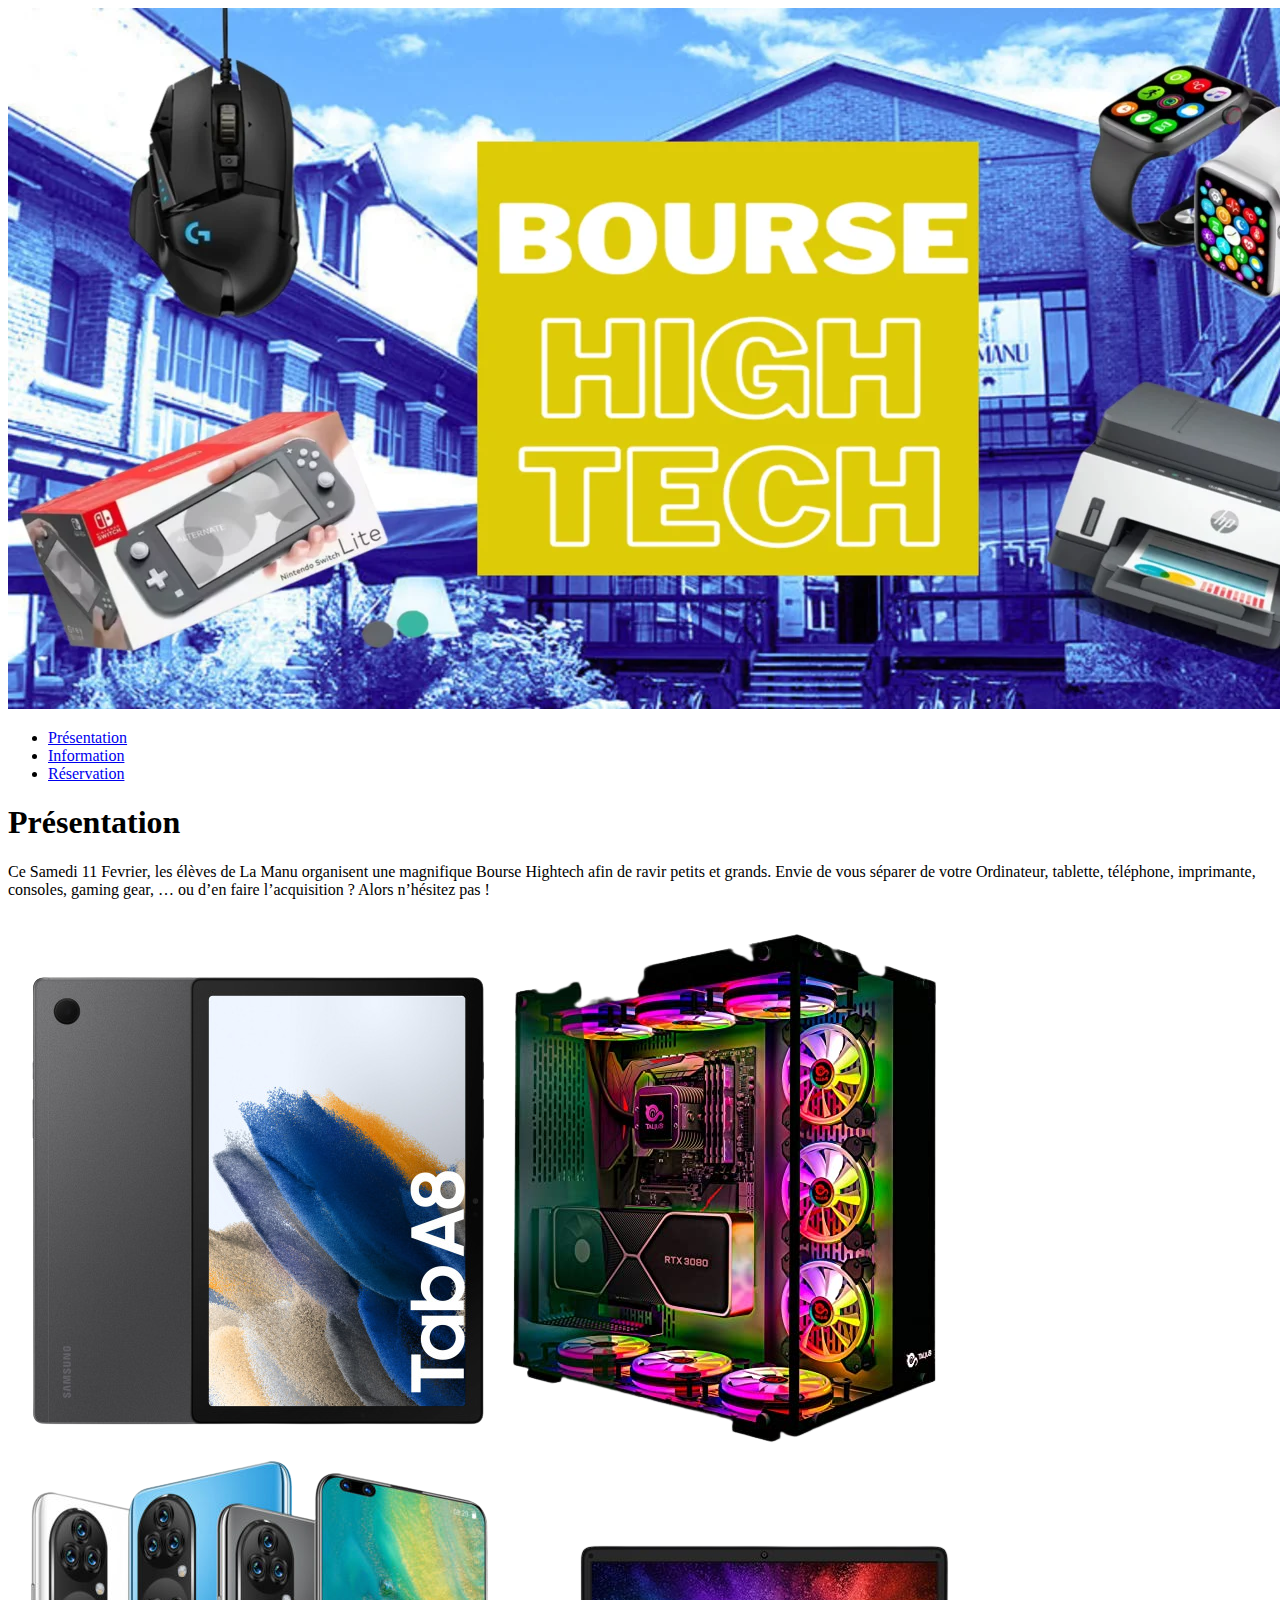
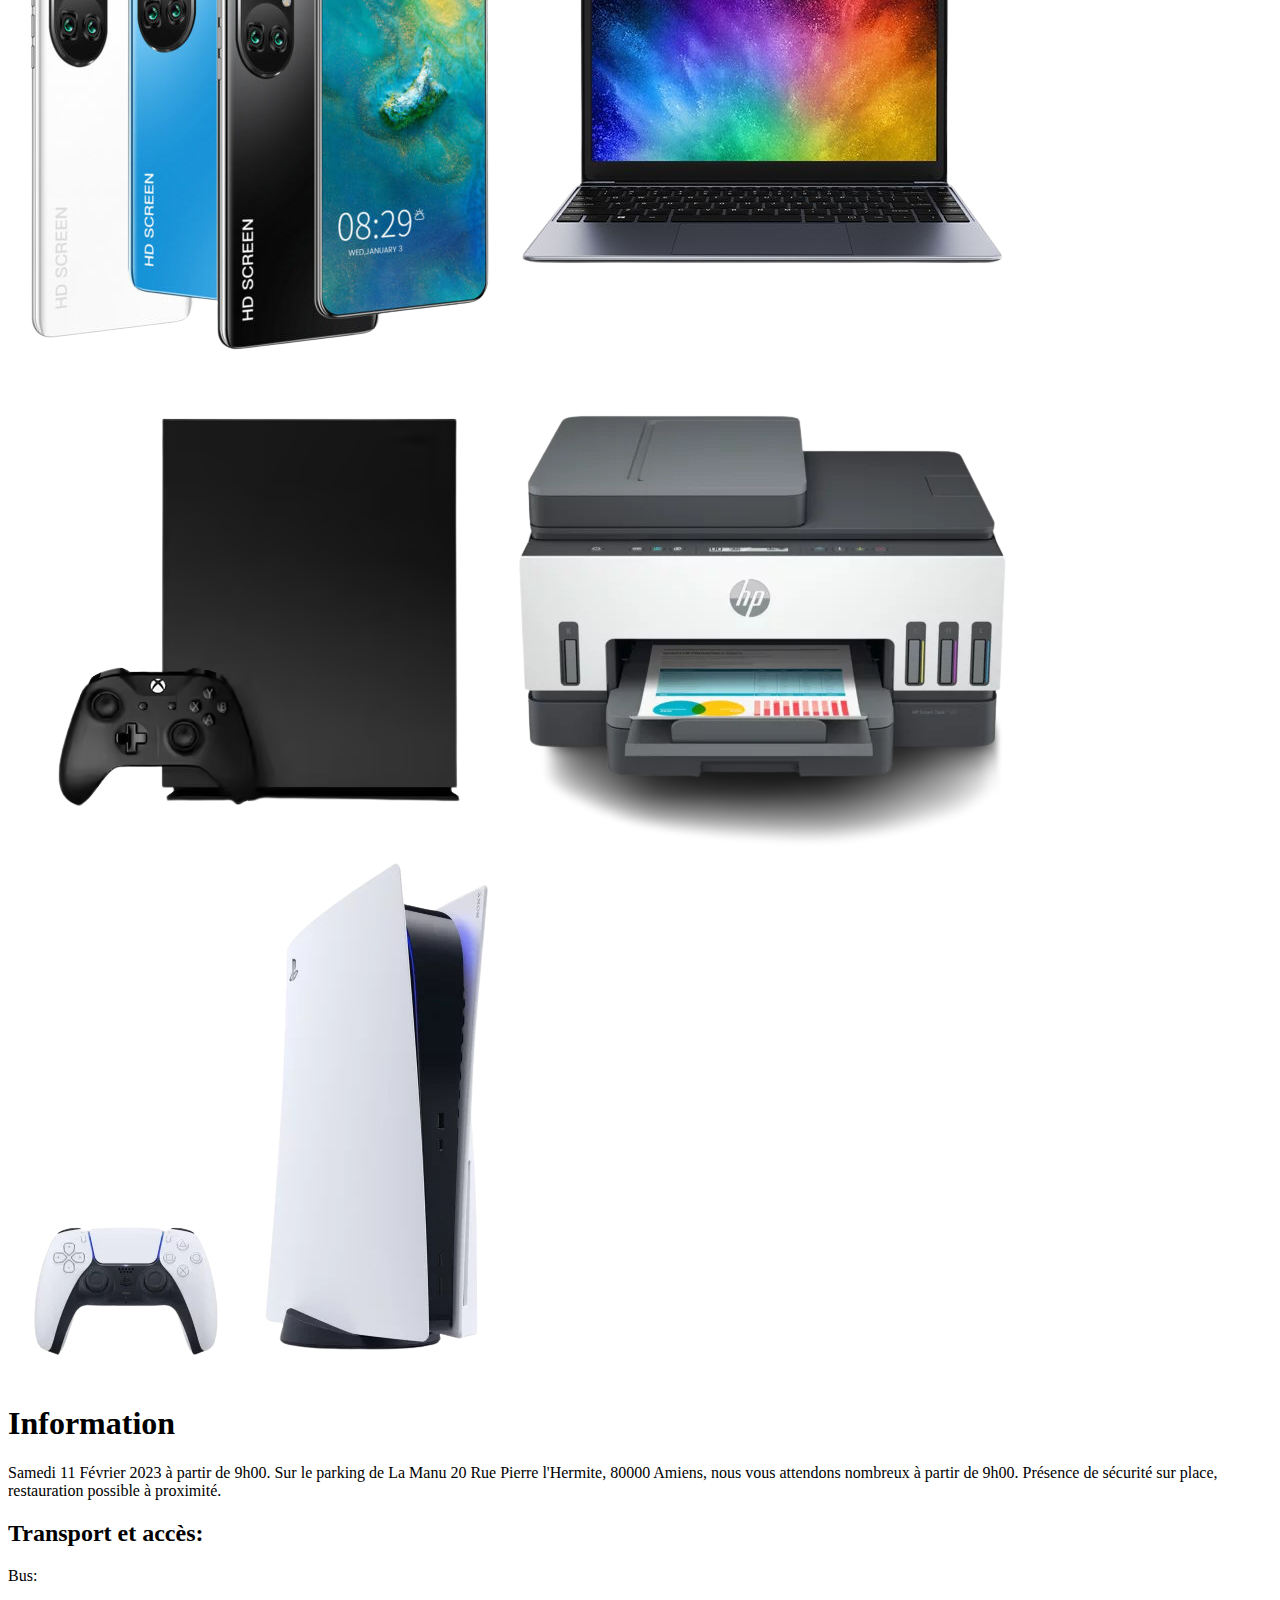
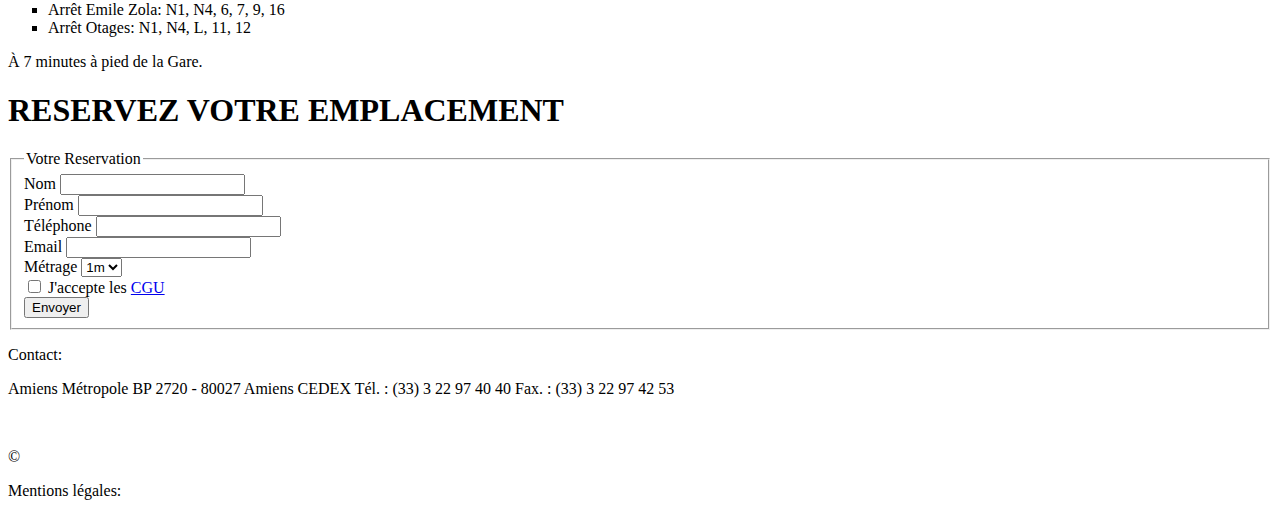
==== index.html @ 421ef011 "cgu html" ====
<!DOCTYPE html>
<html lang="fr">
<head>
    <meta charset="UTF-8">
    <meta http-equiv="X-UA-Compatible" content="IE=edge">
    <meta name="viewport" content="width=device-width, initial-scale=1.0">
    <title>Bourse High Tech 11 Fevrier 2023</title>
    <link rel="stylesheet" href="https://meyerweb.com/eric/tools/css/reset/reset.css%22%3E">
    <link rel="stylesheet" href="assets/css/style.css">
</head>

<body>
    <!--HEADER-->
    <header>
        <img src="assets/img/header.webp" alt="header">
    </header>
<!-- NAVBAR -->
    <nav class="navbar">
        <ul>
            <li><a href="#Présentation">Présentation</a></li>
            <li><a href="#Information">Information</a></li>
            <li><a href="#RESERVEZ VOTRE EMPLACEMENT">Réservation</a></li>
        </ul>
    </nav>
    <!-- Fin NAVBAR -->
    
    <!-- Début de la Div présentantion -->
    <div>
        <div>
            <h1>Présentation</h1>
            <p>Ce Samedi 11 Fevrier, les élèves de La Manu organisent une magnifique Bourse Hightech afin de ravir petits et grands. Envie de vous séparer de votre Ordinateur, tablette, téléphone, imprimante, consoles, gaming gear, … ou d’en faire l’acquisition ? Alors n’hésitez pas !</p>
        </div>
        <div>
            <img> 
        </div>
        <div>
            <img src="assets/img/tablette-removebg-preview.png" alt="Tablette Tab A8">
            <img src="assets/img/81X6i2gmc3L._AC_SX425_-removebg-preview.png" alt="Ordinateur RGB">
            <img src="assets/img/s-l500-removebg-preview.png" alt="Téléphone portable s l500">
            <img src="assets/img/Ordinateur-Portable-Windows-10-Netbook-14-1-Pouces-Pc-Intel-Quad-Core-2-0-Ghz-YONIS-removebg-preview.png" alt="Ordinateur portable">
            <img src="assets/img/xbox-removebg-preview.png" alt="Xbox noir">
            <img src="assets/img/imprimante-removebg-preview.png" alt="Imprimante Laser">
            <img src="assets/img/playstation-5-removebg-preview.png" alt="Playstation 5">
        </div>
    </div>
    <!-- Fin de la Div présentation -->
    
    <!-- Début de la Div information -->
    <div>
        <div>
            <img>
        </div>
        <div>
            <h1>Information</h1>
            <p>Samedi 11 Février 2023 à partir de 9h00.
                Sur le parking de La Manu 20 Rue Pierre l'Hermite, 80000 Amiens, nous vous attendons nombreux à partir de 9h00. Présence de sécurité sur place, restauration possible à proximité.</p>
                <h2>Transport et accès:</h2>
                <p>Bus:</p>
                <ul style="list-style-type:square">
                <li>Arrêt Emile Zola: N1, N4, 6, 7, 9, 16</li>
                <li>Arrêt Otages: N1, N4, L, 11, 12</li>
                </ul>
                <p>À 7 minutes à pied de la Gare.</p>
        </div>
    </div>
    <!-- Fin de la Div information -->

    <!-- Début du formulaire de réservation -->
    <Div>
        <h1>RESERVEZ VOTRE EMPLACEMENT</h1>
            <form>
                <fieldset>
                    <legend>Votre Reservation</legend>
                    <div>
                        <label for="nom">Nom</label>
                        <input type="text" name="nom" id="nom">
                    </div>

                    <div>
                        <label for="Prénom">Prénom</label>
                        <input type="text" name="prénom" id="prénom">
                    </div>

                    <div>
                        <label for="téléphone">Téléphone</label>
                        <input type="tel" name="téléphone" id="téléphone">
                    </div>

                    <div>
                        <label for="email">Email</label>
                        <input type="text" name="email" id="email">
                    </div>

                    <div>
                        <label for="métrage">Métrage</label>
                        <select name="métrage" id="métrage">
                            <option value="1m">1m</option>
                            <option value="2m">2m</option>
                            <option value="3m">3m</option>
                        </select>
                    </div>

                    <div>
                        <input type="checkbox" name="CGU" id="CGU">
                        <label for="CGU">J'accepte les <a href="cgu.html" target="_blank">CGU</a></label>
                    </div>

                    <div>
                    <input type="button" value="Envoyer">
                    </div>
                </fieldset>
            </form>
    </Div>
    <!-- Fin du formulaire de réservation -->
<!-- FLYERS -->
<div>

</div>
<!-- FIN FLYERS -->
<!-- Début du footer  -->
<footer>
    <!-- Partie contact -->
    <p>Contact:</p>
    <p>Amiens Métropole
        BP 2720 - 80027 Amiens CEDEX
        Tél. : (33) 3 22 97 40 40
        Fax. : (33) 3 22 97 42 53</p>
    
    <!-- Image logo Amiens -->
    <img href="https://upload.wikimedia.org/wikipedia/fr/thumb/9/9b/LogoAmiensMetropole.png/420px-LogoAmiensMetropole.png">
    
    <!-- Image Marianne -->
    <img href="https://www.amiens.fr/extension/amiens/design/amiens/images/global/marianne.png">
    <!-- Fin partie contact -->

    <!-- Code copyright -->
    <p>&#xA9;</p>

    <!-- Partie mentions légales -->
    <p>Mentions légales:</p>
</footer>
<!-- Fin du footer -->
</body>
</html>
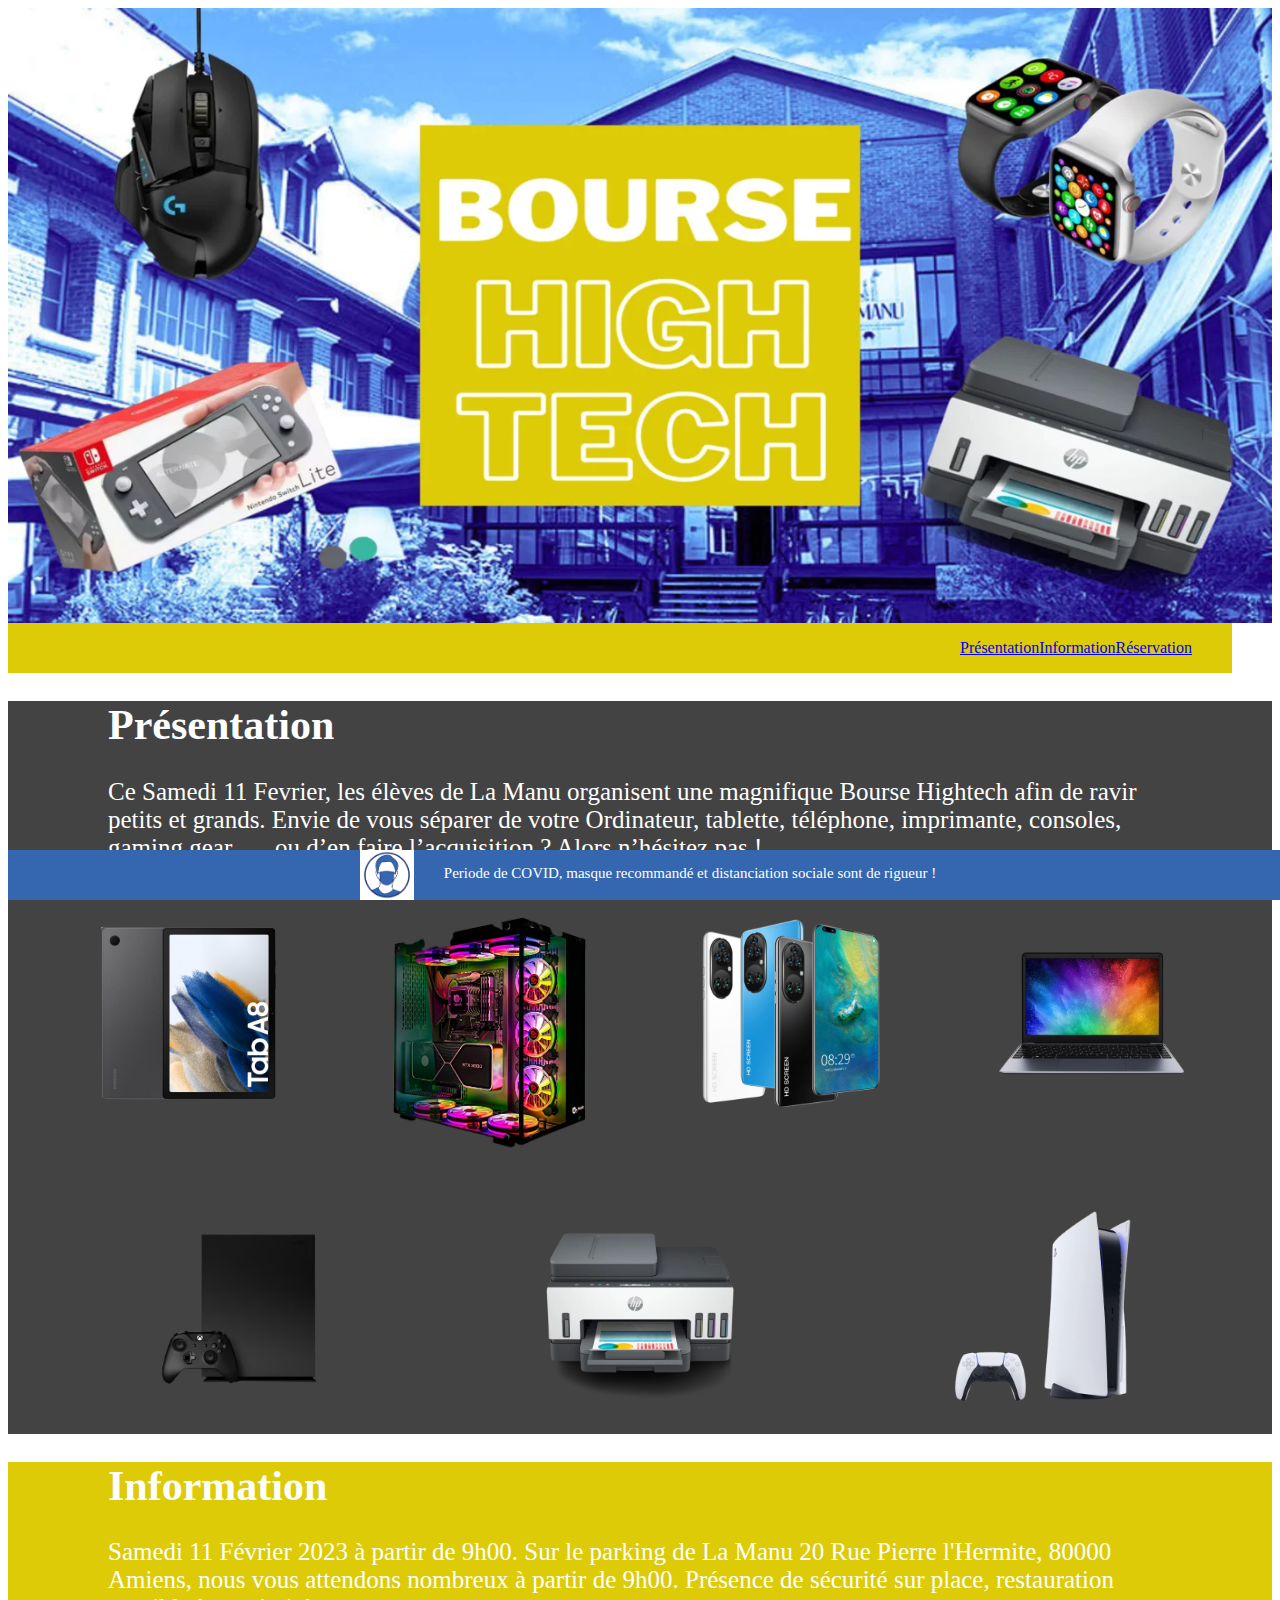
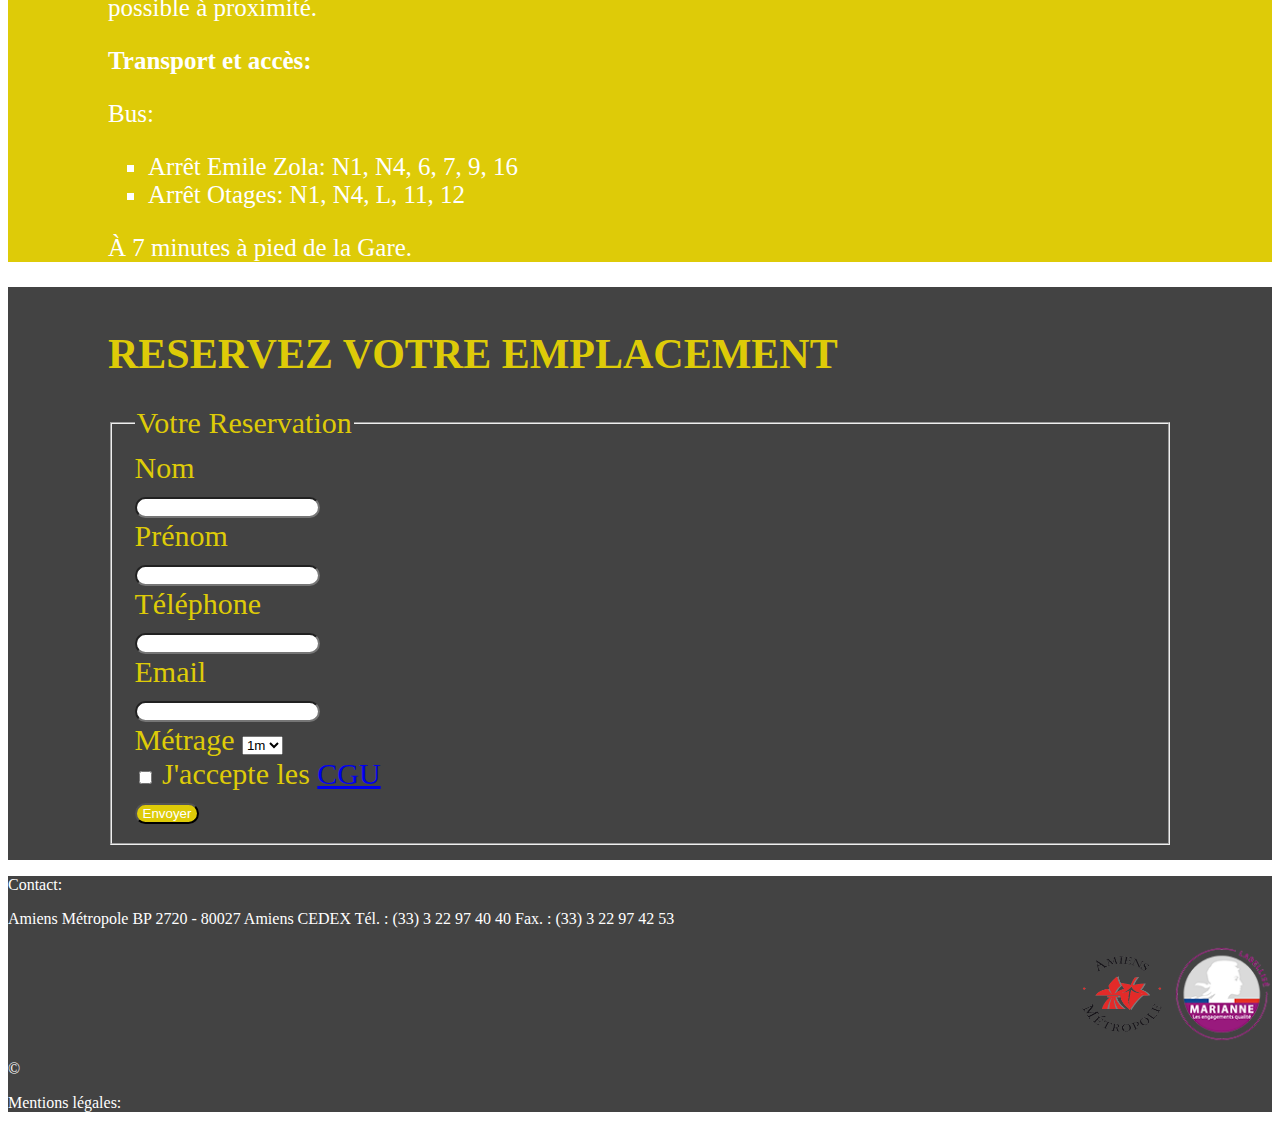
==== commit c9490c7e: "switch pc" ====
--- a/index.html
+++ b/index.html
@@ -5,42 +5,51 @@
     <meta http-equiv="X-UA-Compatible" content="IE=edge">
     <meta name="viewport" content="width=device-width, initial-scale=1.0">
     <title>Bourse High Tech 11 Fevrier 2023</title>
-    <link rel="stylesheet" href="https://meyerweb.com/eric/tools/css/reset/reset.css%22%3E">
+    <link rel="stylesheet" href="https://necolas.github.io/normalize.css/8.0.1/normalize.css">
     <link rel="stylesheet" href="assets/css/style.css">
 </head>
 
 <body>
     <!--HEADER-->
-    <header>
-        <img src="assets/img/header.webp" alt="header">
+    <header >
+        <div class="test">
+        <img class="headerTop" src="assets/img/header.webp" alt="header">
+        <nav class="bYellow navNav">
+            <ul class="navNav">
+                <li class="navNav2"><a href="#Présentation">Présentation</a></li>
+                <li class="navNav2"><a href="#Information">Information</a></li>
+                <li class="navNav2"><a href="#RESERVEZ VOTRE EMPLACEMENT">Réservation</a></li>
+            </ul>
+        </nav>
+        </div>
     </header>
 <!-- NAVBAR -->
-    <nav class="navbar">
-        <ul>
-            <li><a href="#Présentation">Présentation</a></li>
-            <li><a href="#Information">Information</a></li>
-            <li><a href="#RESERVEZ VOTRE EMPLACEMENT">Réservation</a></li>
-        </ul>
-    </nav>
+  
     <!-- Fin NAVBAR -->
-    
     <!-- Début de la Div présentantion -->
+    <div class="covid">
+        <img class="covidMargin" src="assets/img/masque_covid.png" alt="">
+        <p>Periode de COVID, masque recommandé et distanciation sociale sont de rigueur !</p>
+    </div>  
     <div>
-        <div>
-            <h1>Présentation</h1>
-            <p>Ce Samedi 11 Fevrier, les élèves de La Manu organisent une magnifique Bourse Hightech afin de ravir petits et grands. Envie de vous séparer de votre Ordinateur, tablette, téléphone, imprimante, consoles, gaming gear, … ou d’en faire l’acquisition ? Alors n’hésitez pas !</p>
+        <div class="white bGrey">
+            <h1 class="tittle">Présentation</h1>
+            <p class="texte">Ce Samedi 11 Fevrier, les élèves de La Manu organisent une magnifique Bourse Hightech afin de ravir petits et grands. Envie de vous séparer de votre Ordinateur, tablette, téléphone, imprimante, consoles, gaming gear, … ou d’en faire l’acquisition ? Alors n’hésitez pas !</p>
+            <div>
+            <div class="glassFrog">
+            <img class="glass" src="assets/img/tablette-removebg-preview.png"alt="Tablette Tab A8">
+            <img class="glass" src="assets/img/81X6i2gmc3L._AC_SX425_-removebg-preview.png" alt="Ordinateur RGB">
+            <img class="glass"  src="assets/img/s-l500-removebg-preview.png" alt="Téléphone portable s l500">
+            <img class="glass"  src="assets/img/Ordinateur-Portable-Windows-10-Netbook-14-1-Pouces-Pc-Intel-Quad-Core-2-0-Ghz-YONIS-removebg-preview.png" alt="Ordinateur portable">
         </div>
-        <div>
-            <img> 
+        <div class="glassFrog">
+            <img class="glass"  src="assets/img/xbox-removebg-preview.png" alt="Xbox noir">
+            <img class="glass"  src="assets/img/imprimante-removebg-preview.png" alt="Imprimante Laser">
+            <img class="glass"  src="assets/img/playstation-5-removebg-preview.png" alt="Playstation 5">
         </div>
-        <div>
-            <img src="assets/img/tablette-removebg-preview.png" alt="Tablette Tab A8">
-            <img src="assets/img/81X6i2gmc3L._AC_SX425_-removebg-preview.png" alt="Ordinateur RGB">
-            <img src="assets/img/s-l500-removebg-preview.png" alt="Téléphone portable s l500">
-            <img src="assets/img/Ordinateur-Portable-Windows-10-Netbook-14-1-Pouces-Pc-Intel-Quad-Core-2-0-Ghz-YONIS-removebg-preview.png" alt="Ordinateur portable">
-            <img src="assets/img/xbox-removebg-preview.png" alt="Xbox noir">
-            <img src="assets/img/imprimante-removebg-preview.png" alt="Imprimante Laser">
-            <img src="assets/img/playstation-5-removebg-preview.png" alt="Playstation 5">
+        </div>
+        </div>
+        <div class="bGrey">
         </div>
     </div>
     <!-- Fin de la Div présentation -->
@@ -48,46 +57,49 @@
     <!-- Début de la Div information -->
     <div>
         <div>
-            <img>
         </div>
-        <div>
-            <h1>Information</h1>
-            <p>Samedi 11 Février 2023 à partir de 9h00.
+        <div class="bYellow white">
+            <div>
+            <h1 class="tittle">Information</h1>
+            <p class="texte">Samedi 11 Février 2023 à partir de 9h00.
                 Sur le parking de La Manu 20 Rue Pierre l'Hermite, 80000 Amiens, nous vous attendons nombreux à partir de 9h00. Présence de sécurité sur place, restauration possible à proximité.</p>
-                <h2>Transport et accès:</h2>
-                <p>Bus:</p>
-                <ul style="list-style-type:square">
+                <h2 class="texte">Transport et accès:</h2>
+                <p class="texte">Bus:</p>
+                <ul class="texte" style="list-style-type:square">
                 <li>Arrêt Emile Zola: N1, N4, 6, 7, 9, 16</li>
                 <li>Arrêt Otages: N1, N4, L, 11, 12</li>
                 </ul>
-                <p>À 7 minutes à pied de la Gare.</p>
+                <p class="texte">À 7 minutes à pied de la Gare.</p>
+                </div>
         </div>
     </div>
     <!-- Fin de la Div information -->
 
     <!-- Début du formulaire de réservation -->
-    <Div>
-        <h1>RESERVEZ VOTRE EMPLACEMENT</h1>
+    <Div class="yellow bGrey ">
+        <div class="botBot"></div>
+        <h1 class="tittle">RESERVEZ VOTRE EMPLACEMENT</h1>
+        <div class="formu">
             <form>
                 <fieldset>
                     <legend>Votre Reservation</legend>
                     <div>
-                        <label for="nom">Nom</label>
+                        <label for="nom">Nom</label><br>
                         <input type="text" name="nom" id="nom">
                     </div>
 
                     <div>
-                        <label for="Prénom">Prénom</label>
+                        <label for="Prénom">Prénom</label><br>
                         <input type="text" name="prénom" id="prénom">
                     </div>
 
                     <div>
-                        <label for="téléphone">Téléphone</label>
+                        <label for="téléphone">Téléphone</label><br>
                         <input type="tel" name="téléphone" id="téléphone">
                     </div>
 
                     <div>
-                        <label for="email">Email</label>
+                        <label for="email">Email</label><br>
                         <input type="text" name="email" id="email">
                     </div>
 
@@ -102,37 +114,41 @@
 
                     <div>
                         <input type="checkbox" name="CGU" id="CGU">
-                        <label for="CGU">J'accepte les <a href="cgu.html" target="_blank">CGU</a></label>
+                        <label for="CGU">J'accepte les <a href="https://www.francenum.gouv.fr/guides-et-conseils/developpement-commercial/site-web/rediger-des-conditions-generales-dutilisation" target="_blank">CGU</a></label>
                     </div>
 
                     <div>
-                    <input type="button" value="Envoyer">
+                    <input  class="bYellow white" type="button" value="Envoyer">
                     </div>
+                    
                 </fieldset>
             </form>
+            <div class="botBot"></div>
+        </div>
     </Div>
     <!-- Fin du formulaire de réservation -->
+
+
 <!-- FLYERS -->
 <div>
 
 </div>
 <!-- FIN FLYERS -->
 <!-- Début du footer  -->
-<footer>
+<footer class="white bGrey" >
     <!-- Partie contact -->
     <p>Contact:</p>
     <p>Amiens Métropole
         BP 2720 - 80027 Amiens CEDEX
         Tél. : (33) 3 22 97 40 40
         Fax. : (33) 3 22 97 42 53</p>
-    
+    <div class="logo">
     <!-- Image logo Amiens -->
-    <img href="https://upload.wikimedia.org/wikipedia/fr/thumb/9/9b/LogoAmiensMetropole.png/420px-LogoAmiensMetropole.png">
-    
+    <img  class="topImg" src="assets/img/LogoAmiensMetropole.png" alt="Logo Amiens Metropole">
     <!-- Image Marianne -->
-    <img href="https://www.amiens.fr/extension/amiens/design/amiens/images/global/marianne.png">
+    <img class="topImg" src="assets/img/marianne.png" alt="logo marianne">
     <!-- Fin partie contact -->
-
+</div>
     <!-- Code copyright -->
     <p>&#xA9;</p>
 
--- a/assets/css/style.css
+++ b/assets/css/style.css
@@ -0,0 +1,103 @@
+.white{
+    color: white;
+}
+.headertop{
+    width: fit-content;
+
+}
+
+.bYellow{
+    background-color: #DECB08;
+}
+.bGrey{
+    background-color: #434343;
+}
+.test{
+    width: 100%;
+    display: flex;
+    flex-direction: column;
+}
+
+.glass{
+    height: 16%;
+    width: 16%;
+    /* margin-right: 30px; */
+}
+
+.glassFrog{
+    display: flex;
+    flex-wrap: wrap;
+    justify-content: space-around;
+    padding: 30px;
+}
+
+.tittle{
+    font-size: 42px;
+    margin-left: 100px;
+}
+
+.texte{
+    font-size: 25px;
+    margin-left: 100px;
+    margin-right: 100px;
+}
+
+.formu {
+    margin-left: 100px;
+    font-size: 30px;
+    margin-right: 100px;
+}
+
+.botBot {
+    height: 15px;
+}
+
+input {
+    border-radius: 15px;
+}
+.marginMargin {
+    margin-top: 15px;
+}
+
+.yellow{
+    color: #DECB08;
+}
+
+.topImg {
+    height: 100px;
+    width: 100px;
+}
+
+.logo {
+    display: flex;
+    flex-direction: row;
+    justify-content: flex-end;
+}
+
+.covid {
+    position: fixed;
+    background-color: #3566b0 ;
+    color: white;
+    display: flex;
+    flex-direction: row;
+    bottom: 0;
+    height: 50px;
+    width: 100%;
+    justify-content: center;
+    font-size: 15px;
+}
+
+.covidMargin {
+    margin-right: 30px;
+}
+
+.navNav {
+    display: flex;
+    list-style-type: none;
+    justify-content: right;
+    margin-right: 40px;
+}
+
+.navNav2 {
+    display: inline;
+}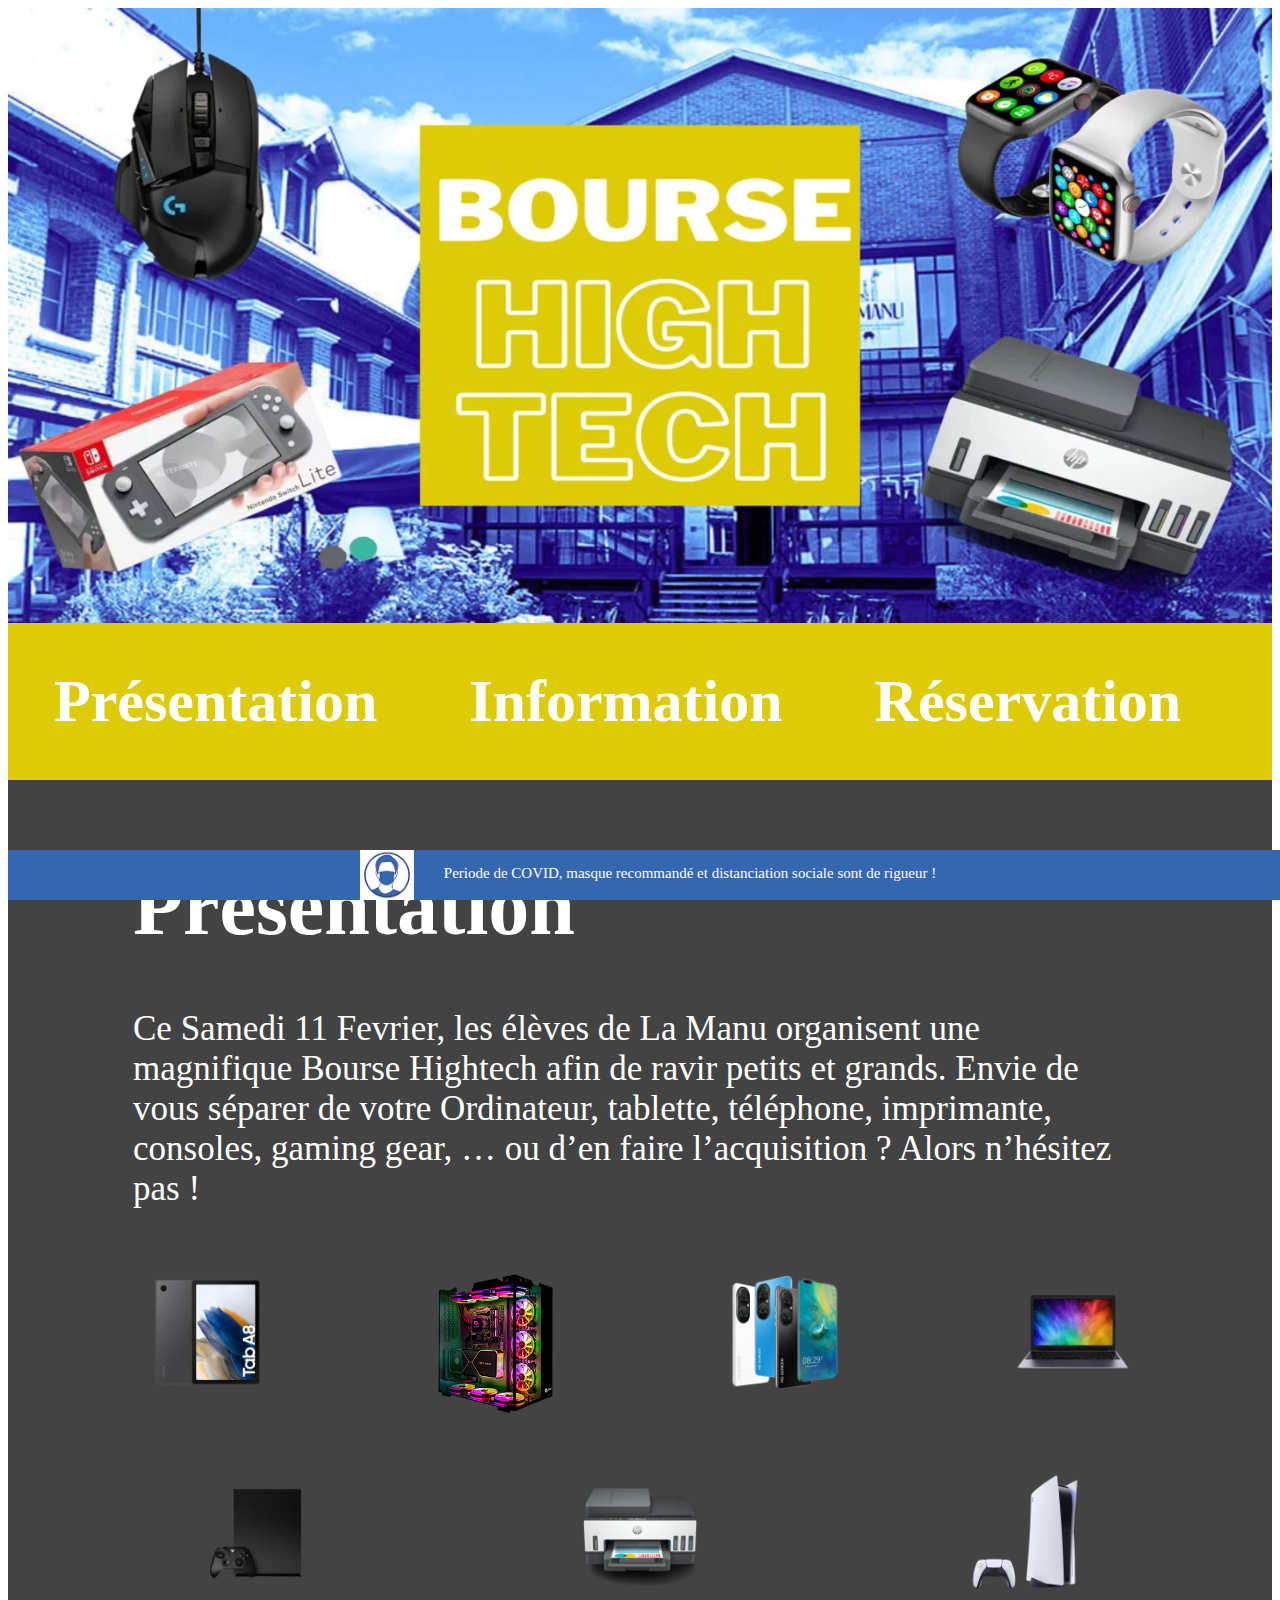
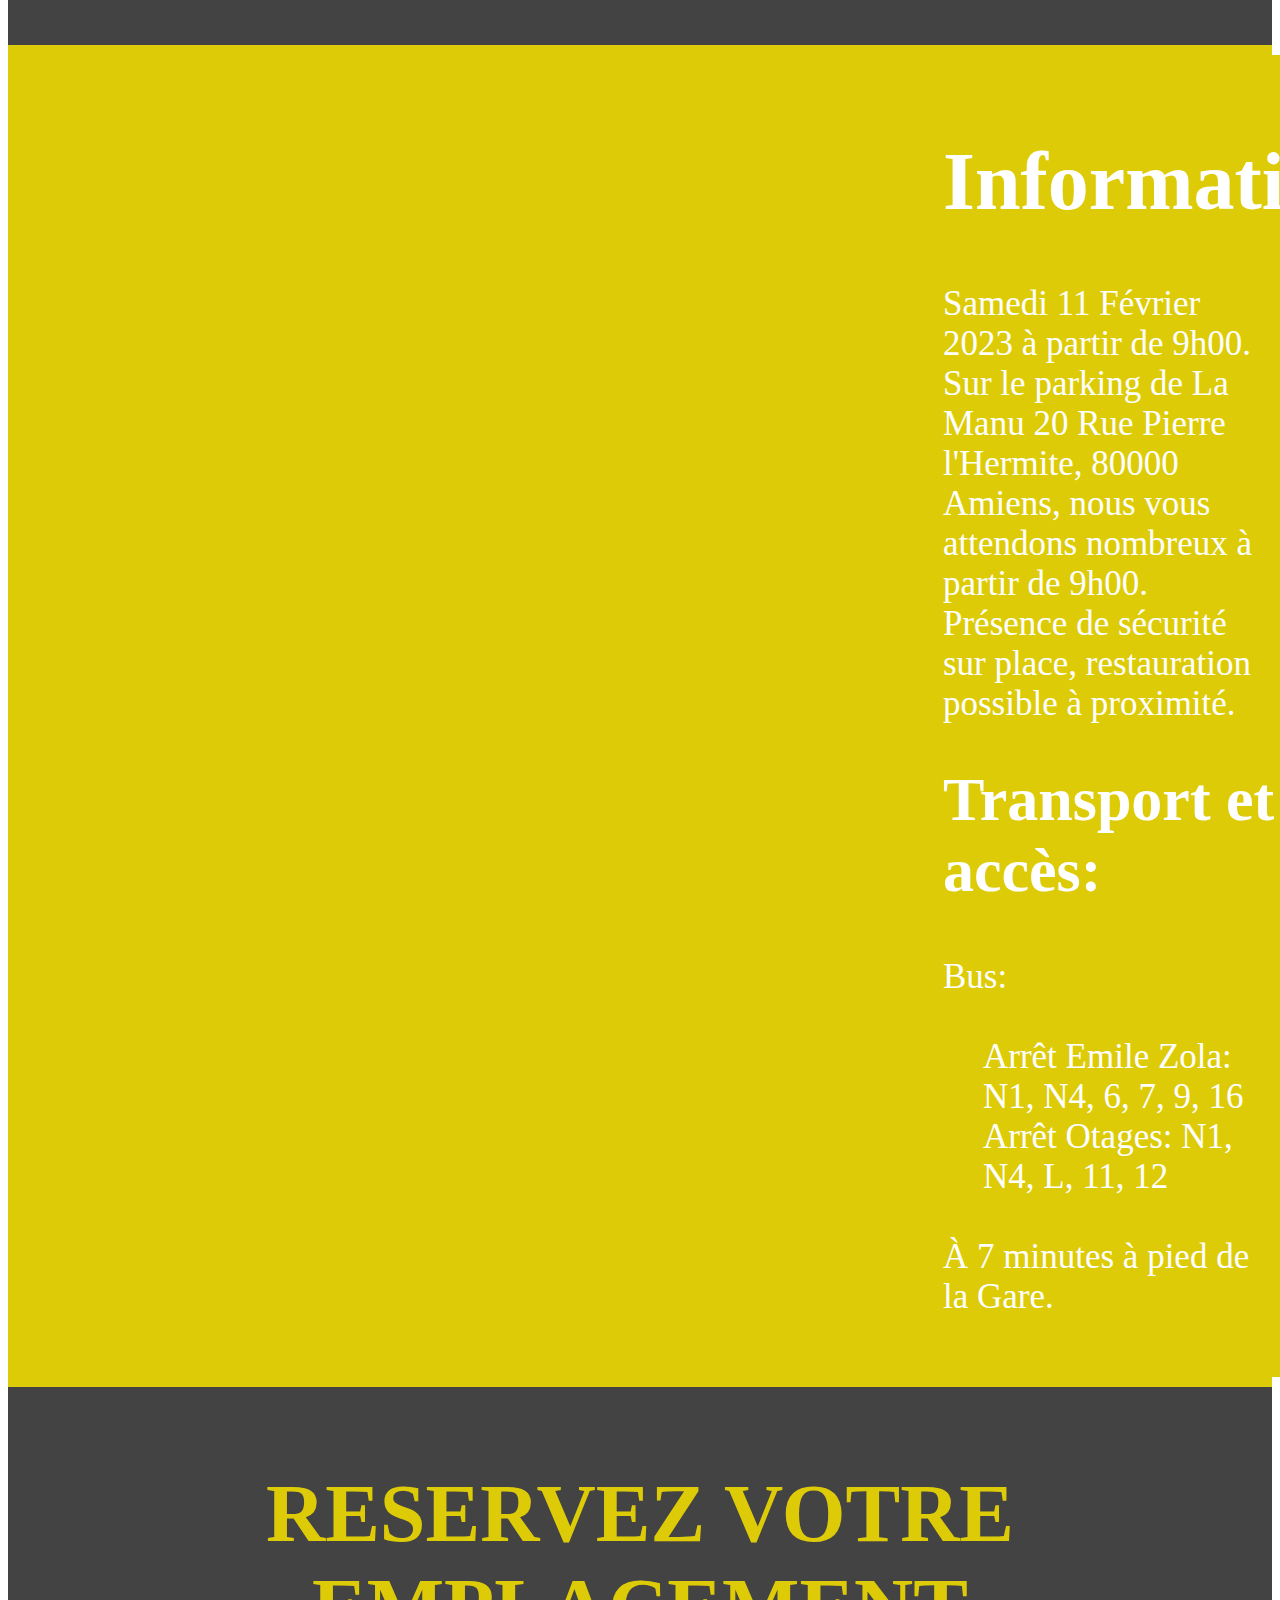
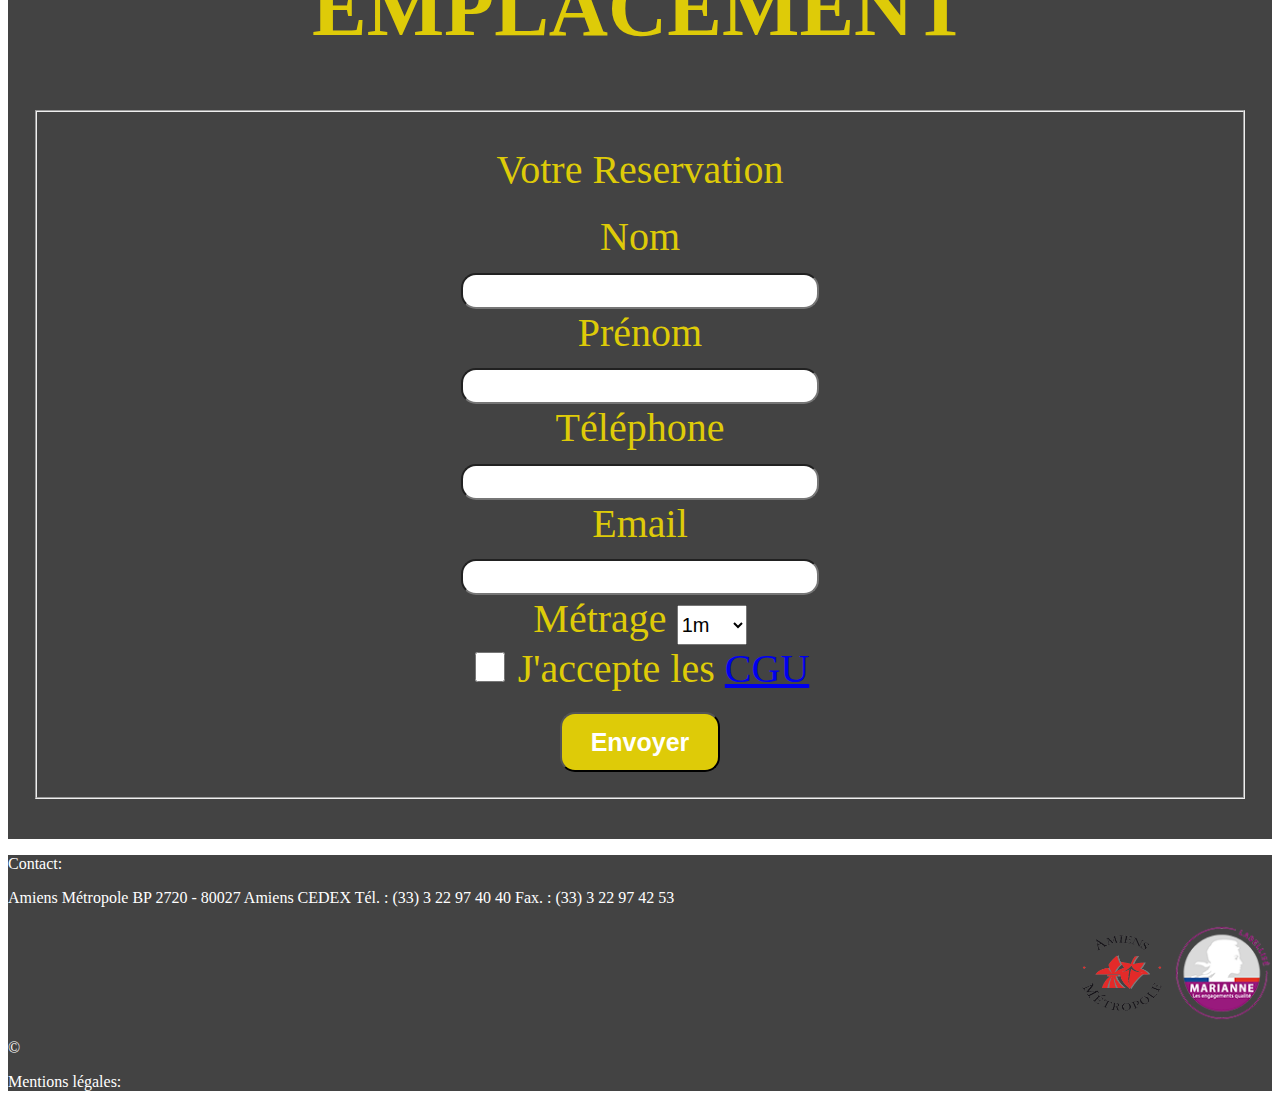
==== commit 40ac1b8f: "modif css+html" ====
--- a/index.html
+++ b/index.html
@@ -5,156 +5,159 @@
     <meta http-equiv="X-UA-Compatible" content="IE=edge">
     <meta name="viewport" content="width=device-width, initial-scale=1.0">
     <title>Bourse High Tech 11 Fevrier 2023</title>
-    <link rel="stylesheet" href="https://necolas.github.io/normalize.css/8.0.1/normalize.css">
+    <link rel="stylesheet" href="https://meyerweb.com/eric/tools/css/reset/reset.css">
     <link rel="stylesheet" href="assets/css/style.css">
 </head>
 
 <body>
+    <div class="test">
     <!--HEADER-->
-    <header >
-        <div class="test">
-        <img class="headerTop" src="assets/img/header.webp" alt="header">
-        <nav class="bYellow navNav">
-            <ul class="navNav">
-                <li class="navNav2"><a href="#Présentation">Présentation</a></li>
-                <li class="navNav2"><a href="#Information">Information</a></li>
-                <li class="navNav2"><a href="#RESERVEZ VOTRE EMPLACEMENT">Réservation</a></li>
-            </ul>
-        </nav>
-        </div>
-    </header>
-<!-- NAVBAR -->
-  
+        <header >
+            <div class="test">
+                <img class="headerTop" src="assets/img/header.webp" alt="header">
+            <div>
+    <!-- NAVBAR -->
+            <nav class="bYellow">
+                <ul class="ulNav bYellow">
+                    <li class="liNav"><a class="aNav white" href="#Présentation">Présentation</a></li>
+                    <li class="liNav"><a class="aNav white" href="#Information">Information</a></li>
+                    <li class="liNav"><a class="aNav white" href="#RESERVEZ VOTRE EMPLACEMENT">Réservation</a></li>
+                </ul>
+            </nav>
     <!-- Fin NAVBAR -->
+        </header>
+    <!-- FIN header -->
+    
+    <!-- COVID -->
+        <div class="covid white">
+            <img class="covidMargin" src="assets/img/masque_covid.png" alt="Logo masque Covid">
+            <p>Periode de COVID, masque recommandé et distanciation sociale sont de rigueur !</p>
+        </div>  
+    <!-- FIN COVID -->
+
     <!-- Début de la Div présentantion -->
-    <div class="covid">
-        <img class="covidMargin" src="assets/img/masque_covid.png" alt="">
-        <p>Periode de COVID, masque recommandé et distanciation sociale sont de rigueur !</p>
-    </div>  
-    <div>
-        <div class="white bGrey">
-            <h1 class="tittle">Présentation</h1>
-            <p class="texte">Ce Samedi 11 Fevrier, les élèves de La Manu organisent une magnifique Bourse Hightech afin de ravir petits et grands. Envie de vous séparer de votre Ordinateur, tablette, téléphone, imprimante, consoles, gaming gear, … ou d’en faire l’acquisition ? Alors n’hésitez pas !</p>
+        <div>
+            <div class="padding white bGrey">
+                <h1 class="tittle" id="Présentation" >Présentation</h1>
+                <p class="texte">Ce Samedi 11 Fevrier, les élèves de La Manu organisent une magnifique Bourse Hightech afin de ravir petits et grands. Envie de vous séparer de votre Ordinateur, tablette, téléphone, imprimante, consoles, gaming gear, … ou d’en faire l’acquisition ? Alors n’hésitez pas !</p>
             <div>
-            <div class="glassFrog">
-            <img class="glass" src="assets/img/tablette-removebg-preview.png"alt="Tablette Tab A8">
-            <img class="glass" src="assets/img/81X6i2gmc3L._AC_SX425_-removebg-preview.png" alt="Ordinateur RGB">
-            <img class="glass"  src="assets/img/s-l500-removebg-preview.png" alt="Téléphone portable s l500">
-            <img class="glass"  src="assets/img/Ordinateur-Portable-Windows-10-Netbook-14-1-Pouces-Pc-Intel-Quad-Core-2-0-Ghz-YONIS-removebg-preview.png" alt="Ordinateur portable">
-        </div>
-        <div class="glassFrog">
-            <img class="glass"  src="assets/img/xbox-removebg-preview.png" alt="Xbox noir">
-            <img class="glass"  src="assets/img/imprimante-removebg-preview.png" alt="Imprimante Laser">
-            <img class="glass"  src="assets/img/playstation-5-removebg-preview.png" alt="Playstation 5">
-        </div>
-        </div>
-        </div>
-        <div class="bGrey">
-        </div>
-    </div>
-    <!-- Fin de la Div présentation -->
-    
-    <!-- Début de la Div information -->
-    <div>
-        <div>
-        </div>
-        <div class="bYellow white">
-            <div>
-            <h1 class="tittle">Information</h1>
-            <p class="texte">Samedi 11 Février 2023 à partir de 9h00.
-                Sur le parking de La Manu 20 Rue Pierre l'Hermite, 80000 Amiens, nous vous attendons nombreux à partir de 9h00. Présence de sécurité sur place, restauration possible à proximité.</p>
-                <h2 class="texte">Transport et accès:</h2>
-                <p class="texte">Bus:</p>
-                <ul class="texte" style="list-style-type:square">
-                <li>Arrêt Emile Zola: N1, N4, 6, 7, 9, 16</li>
-                <li>Arrêt Otages: N1, N4, L, 11, 12</li>
-                </ul>
-                <p class="texte">À 7 minutes à pied de la Gare.</p>
+                    <div class="photoVitrine">
+                        <img class="photoPrez" src="assets/img/tablette-removebg-preview.png"alt="Tablette Tab A8">
+                        <img class="photoPrez" src="assets/img/81X6i2gmc3L._AC_SX425_-removebg-preview.png" alt="Ordinateur RGB">
+                        <img class="photoPrez" src="assets/img/s-l500-removebg-preview.png" alt="Téléphone portable s l500">
+                        <img class="photoPrez" src="assets/img/Ordinateur-Portable-Windows-10-Netbook-14-1-Pouces-Pc-Intel-Quad-Core-2-0-Ghz-YONIS-removebg-preview.png" alt="Ordinateur portable">
+                    </div>
+                    <div class="photoVitrine">
+                        <img class="photoPrez"  src="assets/img/xbox-removebg-preview.png" alt="Xbox noir">
+                        <img class="photoPrez"  src="assets/img/imprimante-removebg-preview.png" alt="Imprimante Laser">
+                        <img class="photoPrez"  src="assets/img/playstation-5-removebg-preview.png" alt="Playstation 5">
+                    </div>
                 </div>
         </div>
-    </div>
-    <!-- Fin de la Div information -->
+        <!-- Fin de la Div présentation -->
+        
+        <!-- Début de la Div information -->
+        <div class="gMap bYellow">
+            <div class="bYellow">
+                <iframe src="https://www.google.com/maps/embed?pb=!1m18!1m12!1m3!1d809.6510862467534!2d2.300563223428323!3d49.8897534359274!2m3!1f0!2f0!3f0!3m2!1i1024!2i768!4f13.1!3m3!1m2!1s0x47e784465dcede01%3A0x39bf51816ff13bb6!2s20%20Rue%20Pierre%20l&#39;Hermite%2C%2080000%20Amiens!5e0!3m2!1sfr!2sfr!4v1675805641971!5m2!1sfr!2sfr" width="800" height="750" style="border:0;" allowfullscreen="" loading="lazy" referrerpolicy="no-referrer-when-downgrade"></iframe>
+            </div>
+            <div class="padding bYellow white">
+                <div>
+                    <h1 class="tittle" id="Information">Information</h1>
+                    <p class="texte">Samedi 11 Février 2023 à partir de 9h00.
+                    Sur le parking de La Manu 20 Rue Pierre l'Hermite, 80000 Amiens, nous vous attendons nombreux à partir de 9h00. Présence de sécurité sur place, restauration possible à proximité.</p>
+                    <h2 class="tittle2">Transport et accès:</h2>
+                    <p class="texte">Bus:</p>
+                    <ul class="texte square" >
+                        <li>Arrêt Emile Zola: N1, N4, 6, 7, 9, 16</li>
+                        <li>Arrêt Otages: N1, N4, L, 11, 12</li>
+                    </ul>
+                    <p class="texte">À 7 minutes à pied de la Gare.</p>
+                </div>
+            </div>
+        </div>
+        <!-- Fin de la Div information -->
 
-    <!-- Début du formulaire de réservation -->
-    <Div class="yellow bGrey ">
-        <div class="botBot"></div>
-        <h1 class="tittle">RESERVEZ VOTRE EMPLACEMENT</h1>
-        <div class="formu">
-            <form>
-                <fieldset>
-                    <legend>Votre Reservation</legend>
-                    <div>
-                        <label for="nom">Nom</label><br>
-                        <input type="text" name="nom" id="nom">
-                    </div>
+        <!-- Début du formulaire de réservation -->
+        <Div class="padding yellow bGrey ">
+            <h1 class="lastTittle" id="RESERVEZ VOTRE EMPLACEMENT" >RESERVEZ VOTRE EMPLACEMENT</h1>
+            <div class="formu">
+                <form>
+                    <fieldset>
+                        <p class="reservation">Votre Reservation</p>
+                        <div>
+                            <label for="nom">Nom</label><br>
+                            <input class="whitheBox" type="text" name="nom" id="nom">
+                        </div>
 
-                    <div>
-                        <label for="Prénom">Prénom</label><br>
-                        <input type="text" name="prénom" id="prénom">
-                    </div>
+                        <div>
+                            <label for="Prénom">Prénom</label><br>
+                            <input class="whitheBox" type="text" name="prénom" id="prénom">
+                        </div>
 
-                    <div>
-                        <label for="téléphone">Téléphone</label><br>
-                        <input type="tel" name="téléphone" id="téléphone">
-                    </div>
+                        <div>
+                            <label for="téléphone">Téléphone</label><br>
+                            <input class="whitheBox" type="tel" name="téléphone" id="téléphone">
+                        </div>
 
-                    <div>
-                        <label for="email">Email</label><br>
-                        <input type="text" name="email" id="email">
-                    </div>
+                        <div>
+                            <label for="email">Email</label><br>
+                            <input class="whitheBox" type="text" name="email" id="email">
+                        </div>
 
-                    <div>
-                        <label for="métrage">Métrage</label>
-                        <select name="métrage" id="métrage">
-                            <option value="1m">1m</option>
-                            <option value="2m">2m</option>
-                            <option value="3m">3m</option>
-                        </select>
-                    </div>
+                        <div>
+                            <label for="métrage">Métrage</label>
+                            <select name="métrage" id="métrage">
+                                <option value="1m">1m</option>
+                                <option value="2m">2m</option>
+                                <option value="3m">3m</option>
+                            </select>
+                        </div>
 
-                    <div>
-                        <input type="checkbox" name="CGU" id="CGU">
-                        <label for="CGU">J'accepte les <a href="https://www.francenum.gouv.fr/guides-et-conseils/developpement-commercial/site-web/rediger-des-conditions-generales-dutilisation" target="_blank">CGU</a></label>
-                    </div>
+                        <div>
+                            <input class="cgu" type="checkbox" name="CGU" id="CGU">
+                            <label for="CGU">J'accepte les <a href="cgu.html" target="_blank">CGU</a></label>
+                        </div>
 
-                    <div>
-                    <input  class="bYellow white" type="button" value="Envoyer">
-                    </div>
-                    
-                </fieldset>
-            </form>
-            <div class="botBot"></div>
-        </div>
-    </Div>
-    <!-- Fin du formulaire de réservation -->
+                        <div>
+                        <input  class="buttom bYellow white" type="button" value="Envoyer">
+                        </div>
+                        
+                    </fieldset>
+                </form>
+                <div class="botBot"></div>
+            </div>
+        </Div>
+        <!-- Fin du formulaire de réservation -->
 
 
-<!-- FLYERS -->
-<div>
+    <!-- FLYERS -->
+    <div>
 
+    </div>
+    <!-- FIN FLYERS -->
+    <!-- Début du footer  -->
+    <footer class="white bGrey" >
+        <!-- Partie contact -->
+        <p>Contact:</p>
+        <p>Amiens Métropole
+            BP 2720 - 80027 Amiens CEDEX
+            Tél. : (33) 3 22 97 40 40
+            Fax. : (33) 3 22 97 42 53</p>
+        <div class="logo">
+        <!-- Image logo Amiens -->
+        <img  class="topImg" src="assets/img/LogoAmiensMetropole.png" alt="Logo Amiens Metropole">
+        <!-- Image Marianne -->
+        <img class="topImg" src="assets/img/marianne.png" alt="logo marianne">
+        <!-- Fin partie contact -->
+    </div>
+        <!-- Code copyright -->
+        <p>&#xA9;</p>
+
+        <!-- Partie mentions légales -->
+        <p>Mentions légales:</p>
+    </footer>
+<!-- Fin du footer -->
 </div>
-<!-- FIN FLYERS -->
-<!-- Début du footer  -->
-<footer class="white bGrey" >
-    <!-- Partie contact -->
-    <p>Contact:</p>
-    <p>Amiens Métropole
-        BP 2720 - 80027 Amiens CEDEX
-        Tél. : (33) 3 22 97 40 40
-        Fax. : (33) 3 22 97 42 53</p>
-    <div class="logo">
-    <!-- Image logo Amiens -->
-    <img  class="topImg" src="assets/img/LogoAmiensMetropole.png" alt="Logo Amiens Metropole">
-    <!-- Image Marianne -->
-    <img class="topImg" src="assets/img/marianne.png" alt="logo marianne">
-    <!-- Fin partie contact -->
-</div>
-    <!-- Code copyright -->
-    <p>&#xA9;</p>
-
-    <!-- Partie mentions légales -->
-    <p>Mentions légales:</p>
-</footer>
-<!-- Fin du footer -->
 </body>
 </html>--- a/assets/css/style.css
+++ b/assets/css/style.css
@@ -1,16 +1,61 @@
+/* COLOR */
 .white{
     color: white;
 }
-.headertop{
-    width: fit-content;
-
-}
-
 .bYellow{
     background-color: #DECB08;
 }
 .bGrey{
     background-color: #434343;
+}
+/* Fin COLOR */
+
+/* NAVBAR */
+.ulNav {
+    display: flex;
+    list-style-type: none;
+    margin: 0;
+    padding: 0;
+    overflow: hidden;
+}
+
+.liNav a{
+    display: block;
+    text-align: center;
+    padding: 44px 46px;
+    float: left;
+    font-size: 24px;
+    text-decoration: none;
+    font-size: 60px;
+    font-weight: bold;
+}
+
+li a:hover {
+    background-color: #434343;
+}
+/* NAVBAR END */
+
+/* COVID */
+.covid {
+    position: fixed;
+    background-color: #3566b0 ;
+    display: flex;
+    flex-direction: row;
+    bottom: 0;
+    height: 50px;
+    width: 100%;
+    justify-content: center;
+    font-size: 15px;
+}
+
+.covidMargin {
+    margin-right: 30px;
+}
+/* FIN COVID */
+
+.headertop{
+    width: fit-content;
+
 }
 .test{
     width: 100%;
@@ -18,13 +63,13 @@
     flex-direction: column;
 }
 
-.glass{
-    height: 16%;
-    width: 16%;
+.photoPrez{
+    height: 10%;
+    width: 10%;
     /* margin-right: 30px; */
 }
 
-.glassFrog{
+.photoVitrine{
     display: flex;
     flex-wrap: wrap;
     justify-content: space-around;
@@ -32,28 +77,33 @@
 }
 
 .tittle{
-    font-size: 42px;
+    font-size: 82px;
     margin-left: 100px;
 }
 
 .texte{
-    font-size: 25px;
+    font-size: 35px;
     margin-left: 100px;
     margin-right: 100px;
+    margin-top: 40px;
+    line-height: 40px;
 }
 
 .formu {
-    margin-left: 100px;
-    font-size: 30px;
-    margin-right: 100px;
+    text-align: center;
+    font-size: 40px;
+    
 }
 
 .botBot {
     height: 15px;
 }
 
-input {
+.whitheBox {
     border-radius: 15px;
+    height: 30px;
+    width: 350px;
+    font-size: 20px;
 }
 .marginMargin {
     margin-top: 15px;
@@ -74,30 +124,52 @@
     justify-content: flex-end;
 }
 
-.covid {
-    position: fixed;
-    background-color: #3566b0 ;
-    color: white;
+.padding {
+    padding: 25px;
+}
+
+.gMap {
     display: flex;
     flex-direction: row;
-    bottom: 0;
-    height: 50px;
-    width: 100%;
-    justify-content: center;
-    font-size: 15px;
+    align-items: center;
+    padding: 10px;
 }
 
-.covidMargin {
-    margin-right: 30px;
+.square{
+    list-style-type: none;
 }
 
-.navNav {
-    display: flex;
-    list-style-type: none;
-    justify-content: right;
-    margin-right: 40px;
+.tittle2{
+    font-size: 62px;
+    margin-top: 40px;
+    margin-left: 100px;
 }
 
-.navNav2 {
-    display: inline;
+select {
+    font-size: 20px;
+    height: 40px;
+    width: 70px;
+}
+
+.cgu {
+    height:30px ;
+    width: 30px;
+}
+.buttom{
+    height: 60px;
+    width: 160px;
+    margin-top: 20px;
+    border-radius: 15px;
+    box-shadow: #434343;
+    font-size: 25px;
+    font-weight: bold;
+    text-shadow: #434343;
+}
+.reservation {
+    margin-top: 20px;
+    margin-bottom: 20px;
+}
+.lastTittle{
+    text-align: center;
+    font-size: 82px;
 }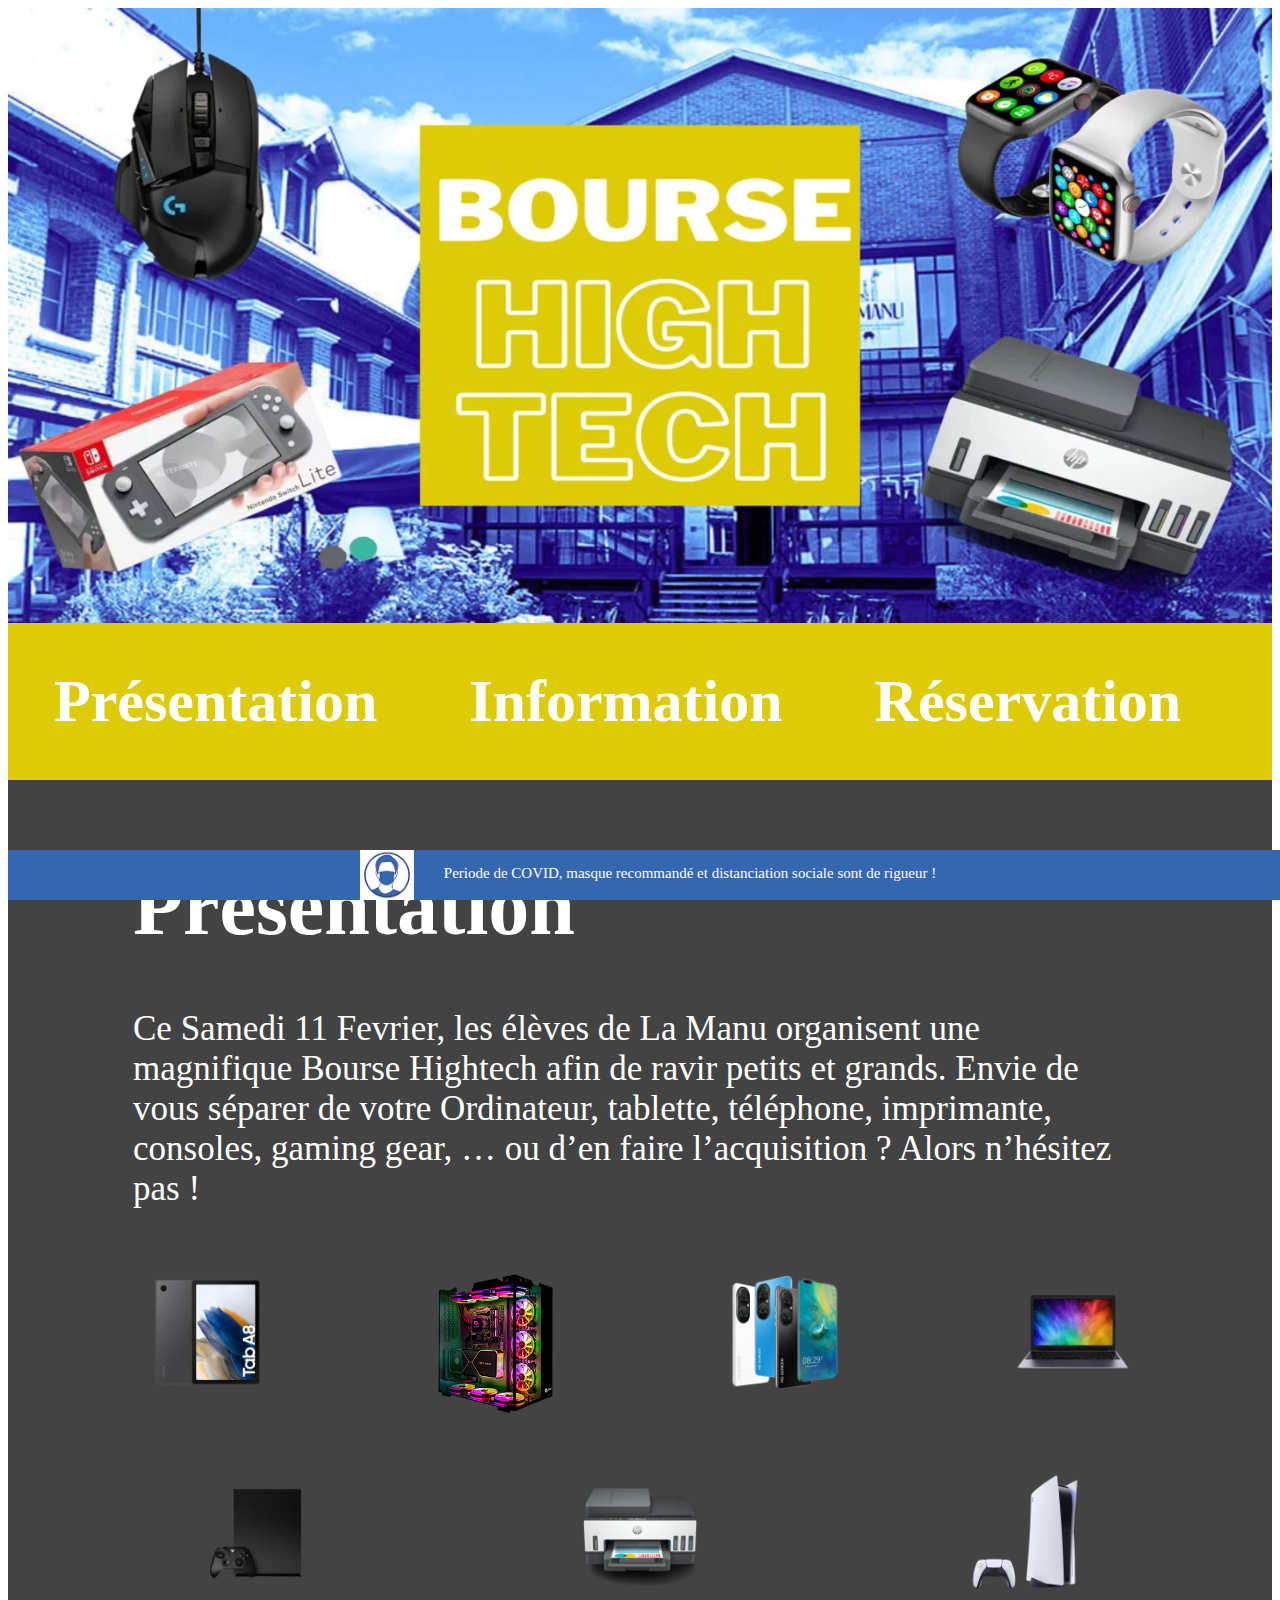
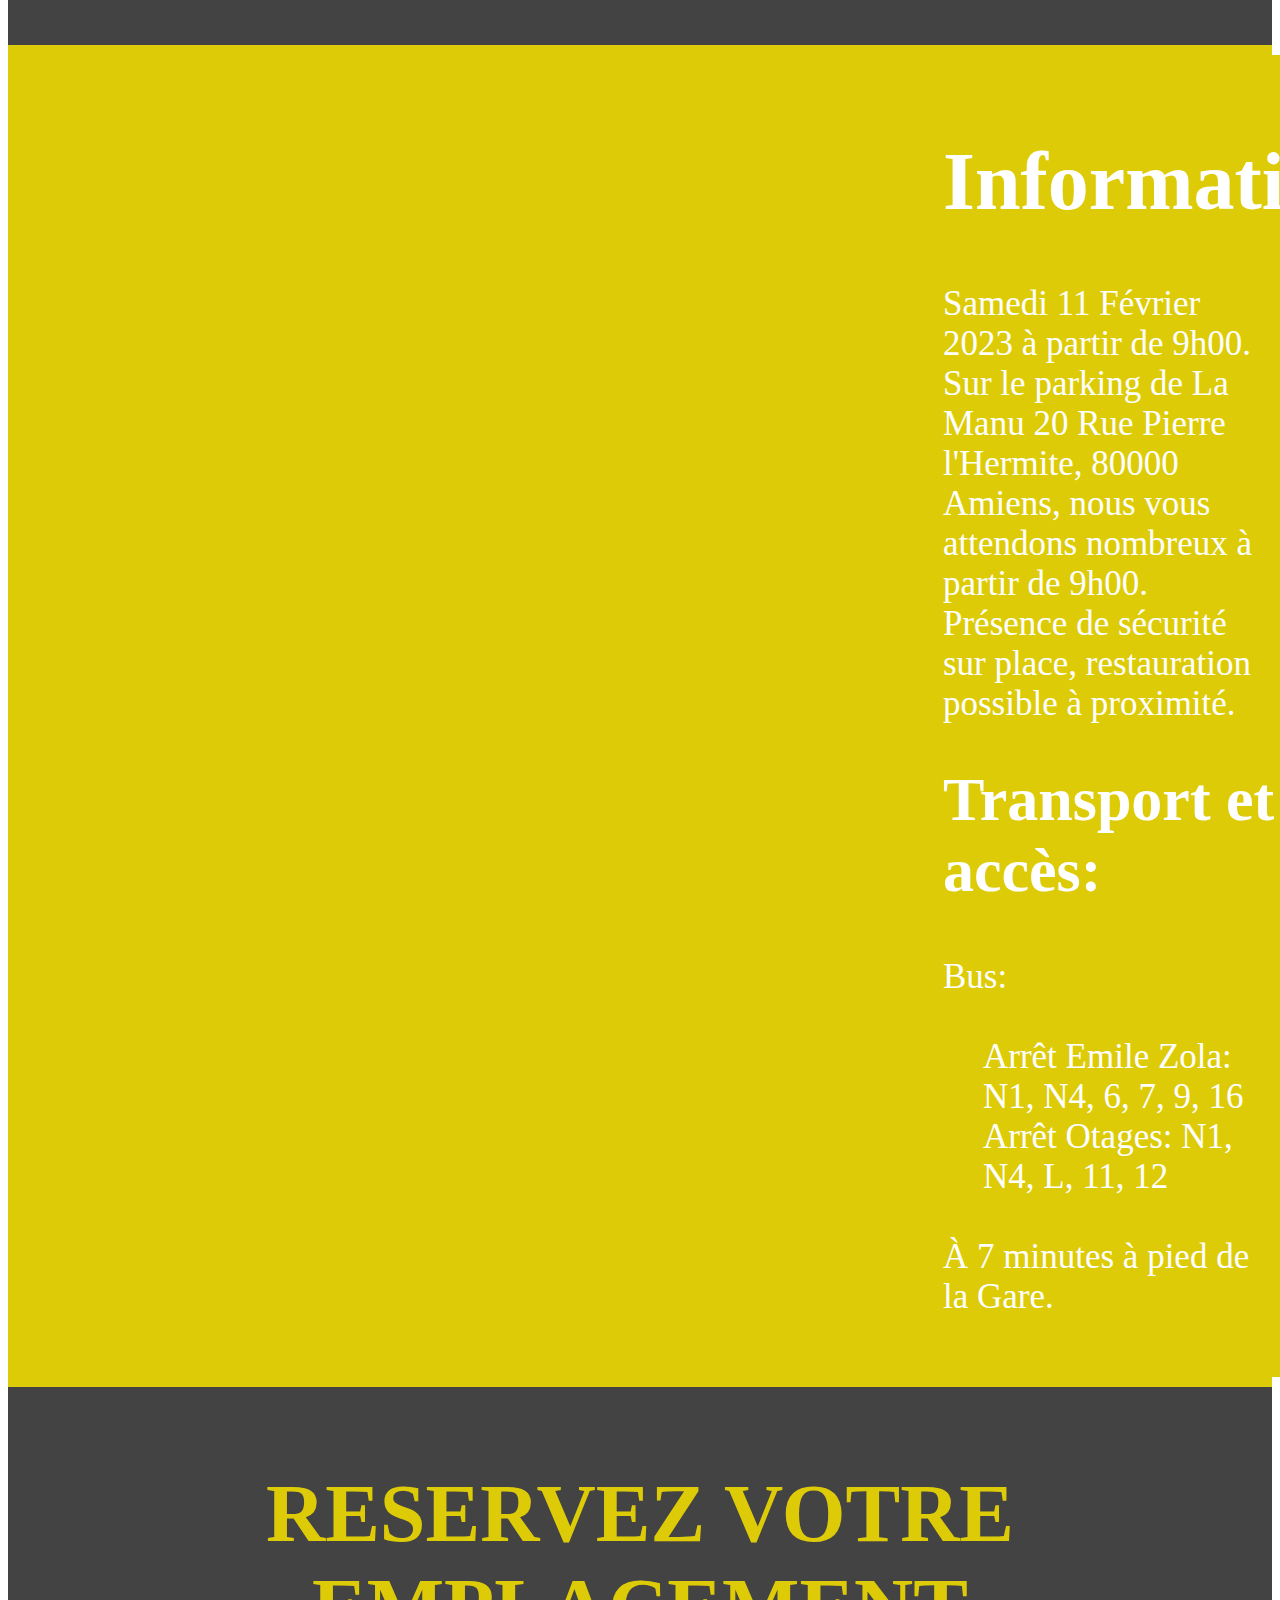
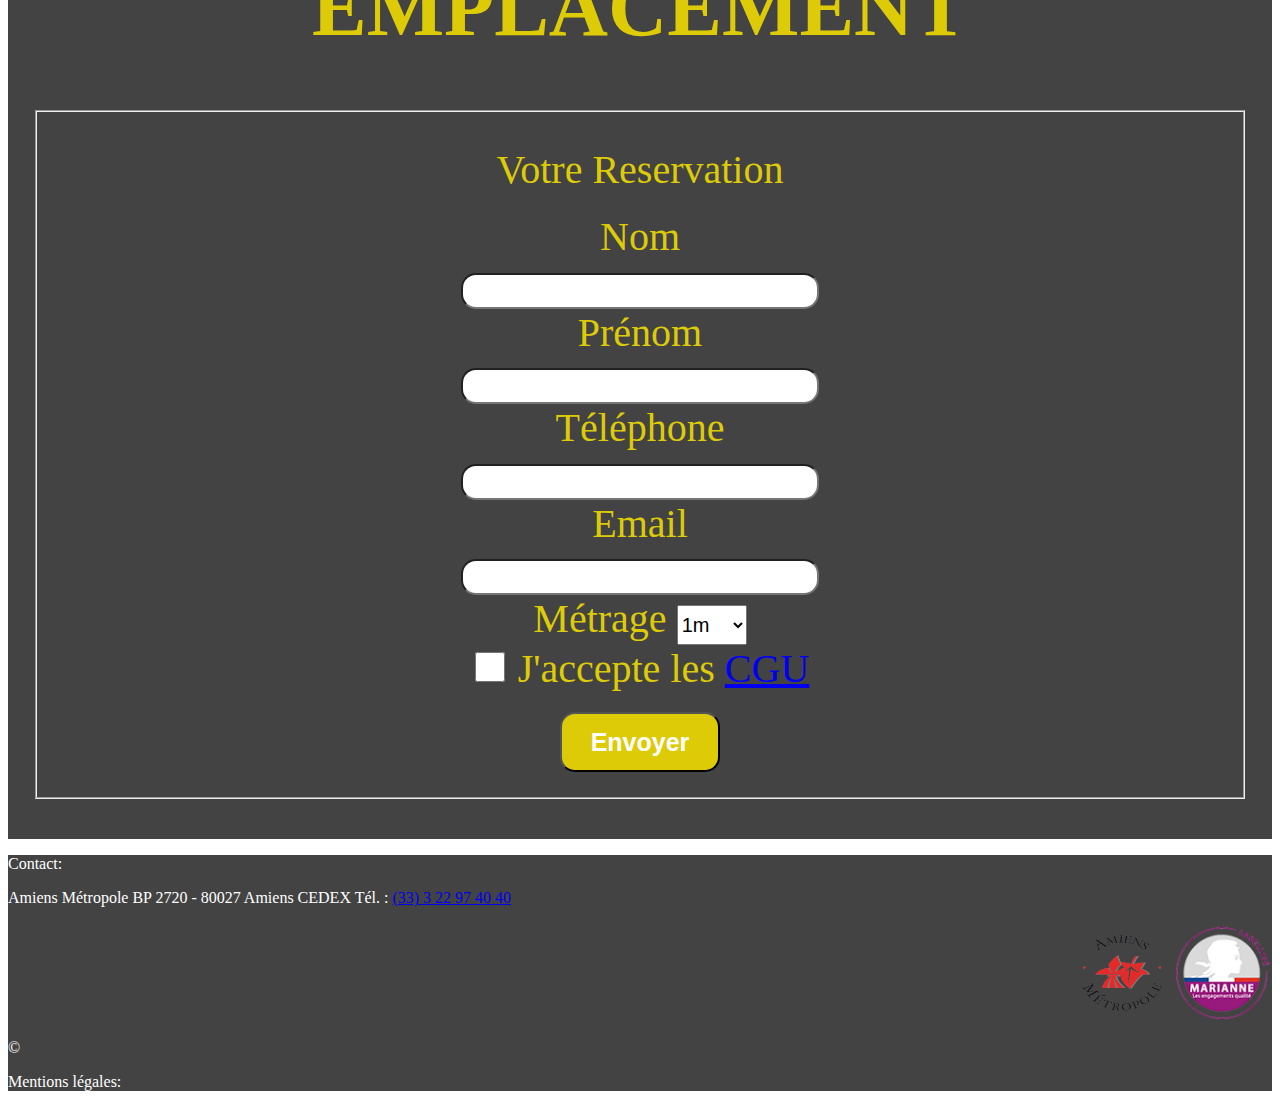
==== commit be3edb39: "modif css+html avec la page 2" ====
--- a/index.html
+++ b/index.html
@@ -142,8 +142,7 @@
         <p>Contact:</p>
         <p>Amiens Métropole
             BP 2720 - 80027 Amiens CEDEX
-            Tél. : (33) 3 22 97 40 40
-            Fax. : (33) 3 22 97 42 53</p>
+            Tél. : <a href="tel:+33322974040">(33) 3 22 97 40 40</a>
         <div class="logo">
         <!-- Image logo Amiens -->
         <img  class="topImg" src="assets/img/LogoAmiensMetropole.png" alt="Logo Amiens Metropole">
--- a/assets/css/style.css
+++ b/assets/css/style.css
@@ -172,4 +172,8 @@
 .lastTittle{
     text-align: center;
     font-size: 82px;
+}
+
+.page2{
+    border:2px solid #434343 ;
 }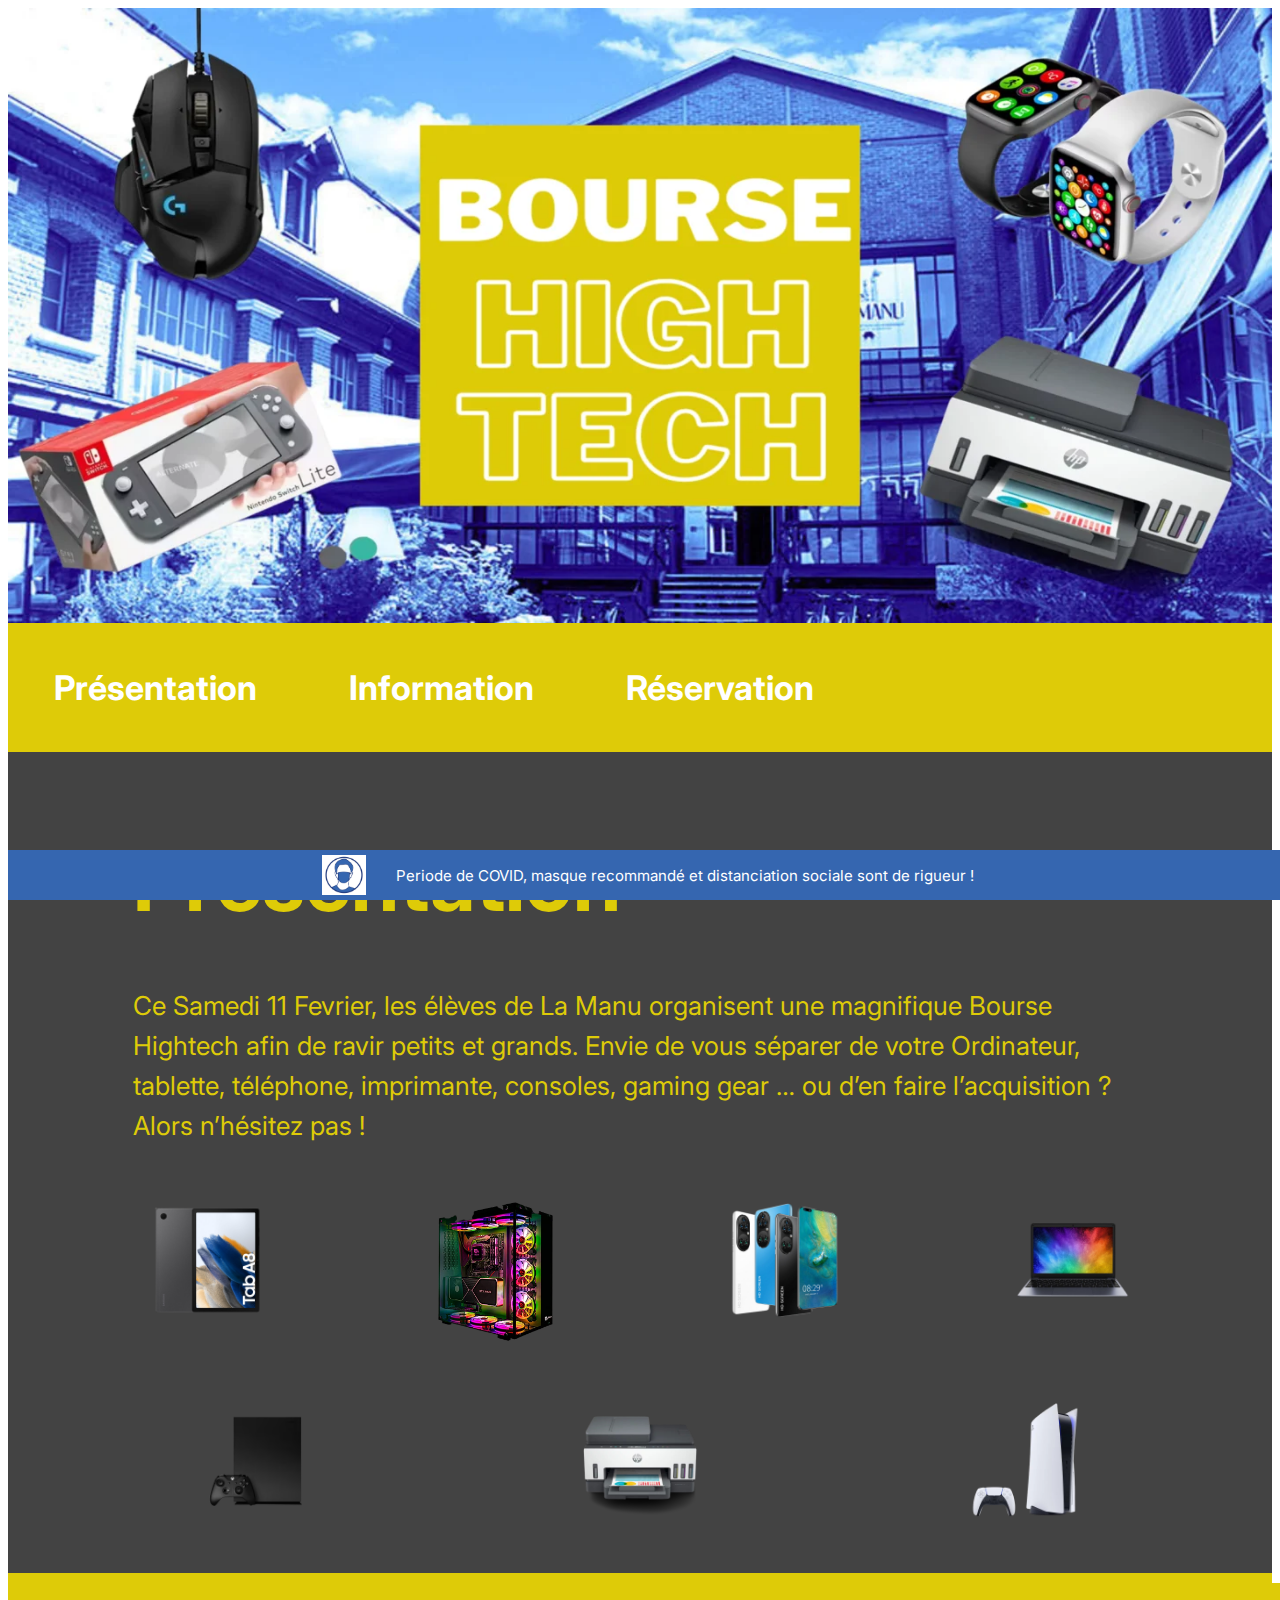
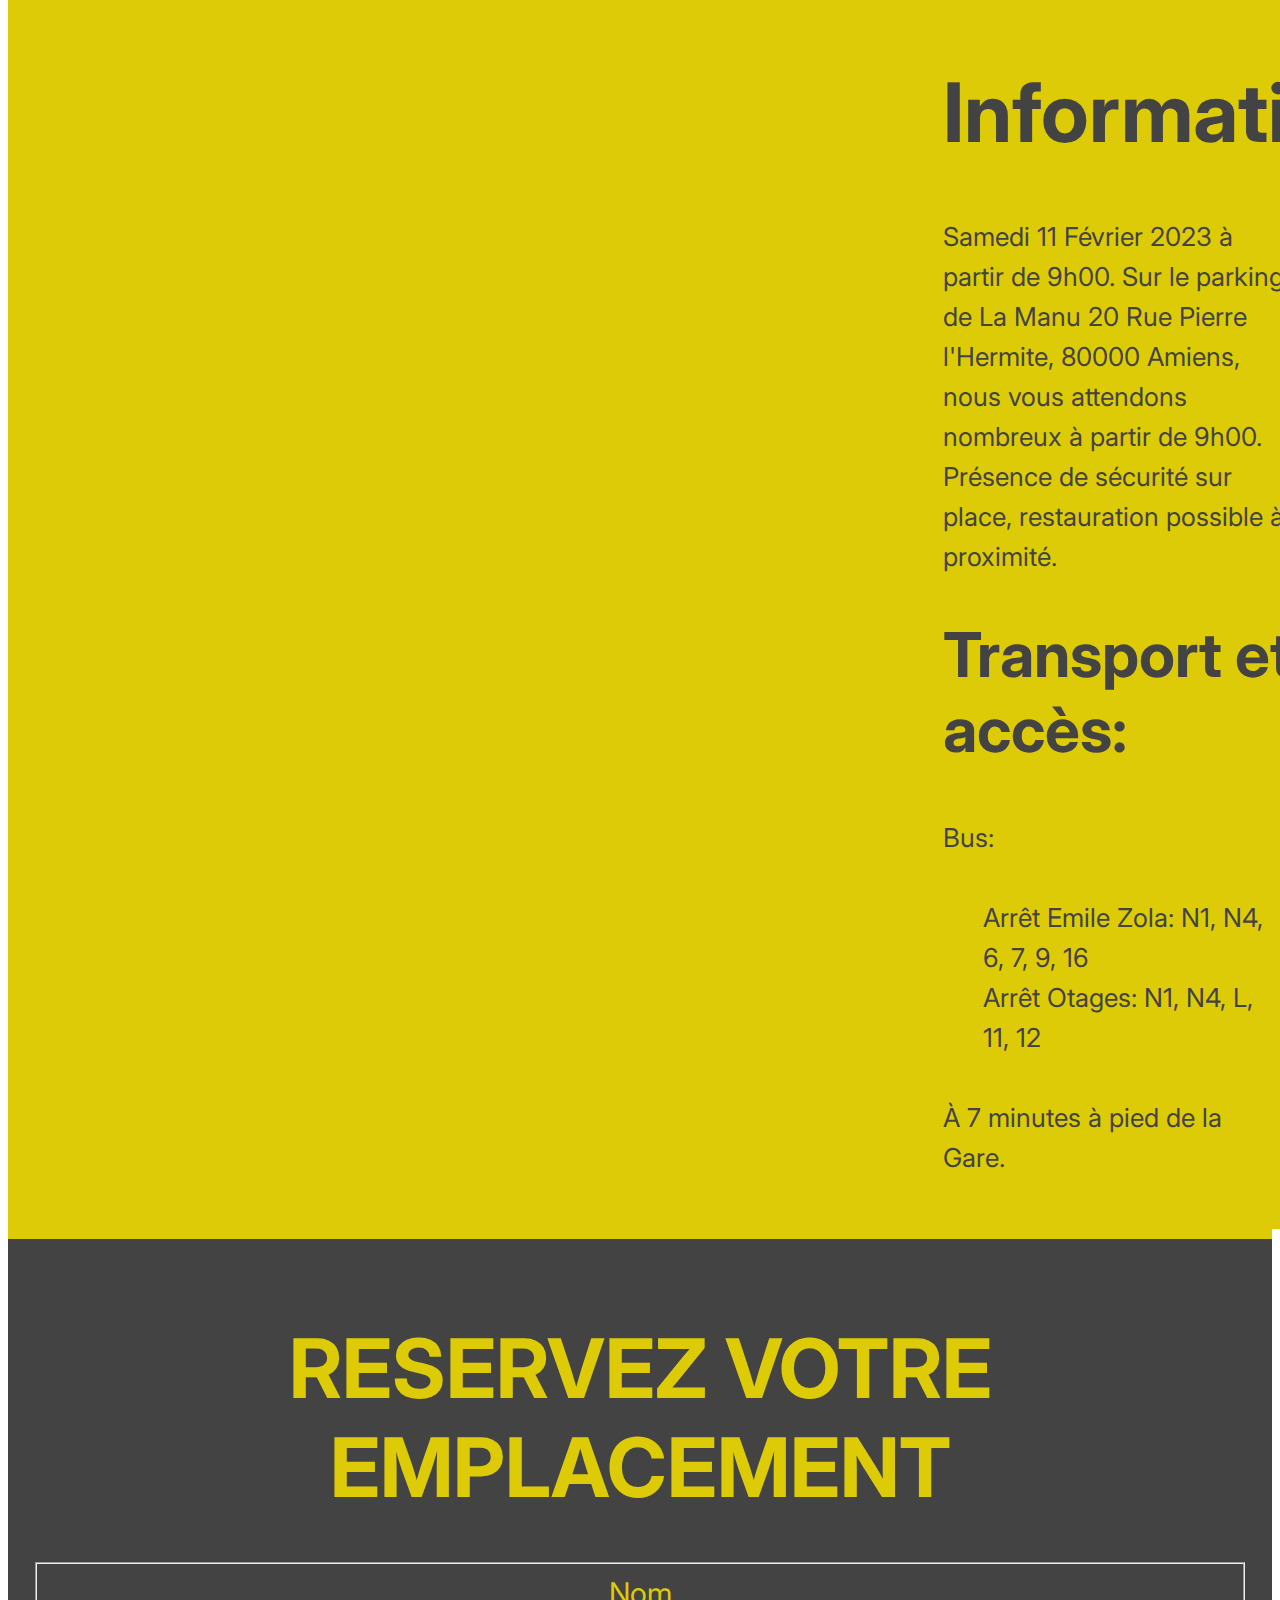
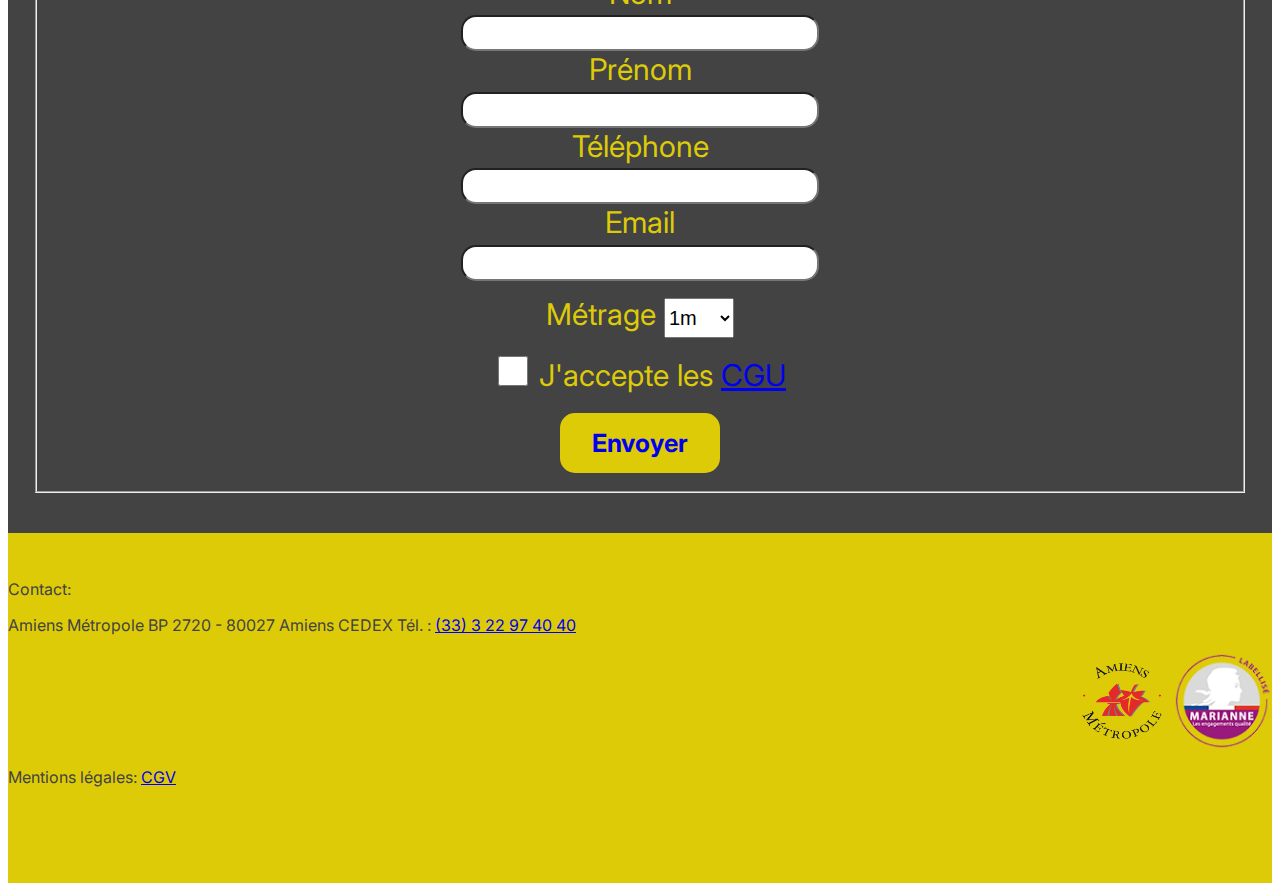
==== commit 48494e51: "CSS avec new font" ====
--- a/index.html
+++ b/index.html
@@ -6,6 +6,9 @@
     <meta name="viewport" content="width=device-width, initial-scale=1.0">
     <title>Bourse High Tech 11 Fevrier 2023</title>
     <link rel="stylesheet" href="https://meyerweb.com/eric/tools/css/reset/reset.css">
+    <link rel="preconnect" href="https://fonts.googleapis.com">
+    <link rel="preconnect" href="https://fonts.gstatic.com" crossorigin>
+    <link href="https://fonts.googleapis.com/css2?family=Inter:wght@600&display=swap" rel="stylesheet">
     <link rel="stylesheet" href="assets/css/style.css">
 </head>
 
@@ -30,16 +33,16 @@
     
     <!-- COVID -->
         <div class="covid white">
-            <img class="covidMargin" src="assets/img/masque_covid.png" alt="Logo masque Covid">
+                <img class="covidMargin" src="assets/img/masque_covid.png" alt="Logo masque Covid">
             <p>Periode de COVID, masque recommandé et distanciation sociale sont de rigueur !</p>
         </div>  
     <!-- FIN COVID -->
 
     <!-- Début de la Div présentantion -->
         <div>
-            <div class="padding white bGrey">
+            <div class="padding yellow bGrey">
                 <h1 class="tittle" id="Présentation" >Présentation</h1>
-                <p class="texte">Ce Samedi 11 Fevrier, les élèves de La Manu organisent une magnifique Bourse Hightech afin de ravir petits et grands. Envie de vous séparer de votre Ordinateur, tablette, téléphone, imprimante, consoles, gaming gear, … ou d’en faire l’acquisition ? Alors n’hésitez pas !</p>
+                <p class="texte">Ce Samedi 11 Fevrier, les élèves de La Manu organisent une magnifique Bourse Hightech afin de ravir petits et grands. Envie de vous séparer de votre Ordinateur, tablette, téléphone, imprimante, consoles, gaming gear … ou d’en faire l’acquisition ? Alors n’hésitez pas !</p>
             <div>
                     <div class="photoVitrine">
                         <img class="photoPrez" src="assets/img/tablette-removebg-preview.png"alt="Tablette Tab A8">
@@ -61,7 +64,7 @@
             <div class="bYellow">
                 <iframe src="https://www.google.com/maps/embed?pb=!1m18!1m12!1m3!1d809.6510862467534!2d2.300563223428323!3d49.8897534359274!2m3!1f0!2f0!3f0!3m2!1i1024!2i768!4f13.1!3m3!1m2!1s0x47e784465dcede01%3A0x39bf51816ff13bb6!2s20%20Rue%20Pierre%20l&#39;Hermite%2C%2080000%20Amiens!5e0!3m2!1sfr!2sfr!4v1675805641971!5m2!1sfr!2sfr" width="800" height="750" style="border:0;" allowfullscreen="" loading="lazy" referrerpolicy="no-referrer-when-downgrade"></iframe>
             </div>
-            <div class="padding bYellow white">
+            <div class="padding bYellow gray">
                 <div>
                     <h1 class="tittle" id="Information">Information</h1>
                     <p class="texte">Samedi 11 Février 2023 à partir de 9h00.
@@ -84,7 +87,6 @@
             <div class="formu">
                 <form>
                     <fieldset>
-                        <p class="reservation">Votre Reservation</p>
                         <div>
                             <label for="nom">Nom</label><br>
                             <input class="whitheBox" type="text" name="nom" id="nom">
@@ -105,7 +107,7 @@
                             <input class="whitheBox" type="text" name="email" id="email">
                         </div>
 
-                        <div>
+                        <div class="metrage" >
                             <label for="métrage">Métrage</label>
                             <select name="métrage" id="métrage">
                                 <option value="1m">1m</option>
@@ -119,8 +121,10 @@
                             <label for="CGU">J'accepte les <a href="cgu.html" target="_blank">CGU</a></label>
                         </div>
 
-                        <div>
-                        <input  class="buttom bYellow white" type="button" value="Envoyer">
+                        <div class="divPage2" >
+                            <div class="buttom bYellow gray">
+                                <a class="aPage2" href="page2.html">Envoyer </a>
+                            </div>
                         </div>
                         
                     </fieldset>
@@ -137,7 +141,7 @@
     </div>
     <!-- FIN FLYERS -->
     <!-- Début du footer  -->
-    <footer class="white bGrey" >
+    <footer class="padFoot gray bYellow" >
         <!-- Partie contact -->
         <p>Contact:</p>
         <p>Amiens Métropole
@@ -151,10 +155,8 @@
         <!-- Fin partie contact -->
     </div>
         <!-- Code copyright -->
-        <p>&#xA9;</p>
-
         <!-- Partie mentions légales -->
-        <p>Mentions légales:</p>
+        <p>Mentions légales: <a href="mentionsLegals.html"> CGV</a>  </p>
     </footer>
 <!-- Fin du footer -->
 </div>
--- a/assets/css/style.css
+++ b/assets/css/style.css
@@ -1,3 +1,7 @@
+body{
+    font-family: 'Inter', sans-serif;
+}
+
 /* COLOR */
 .white{
     color: white;
@@ -7,6 +11,12 @@
 }
 .bGrey{
     background-color: #434343;
+}
+.gray{
+    color: #434343;
+}
+.yellow{
+    color: #DECB08;
 }
 /* Fin COLOR */
 
@@ -24,9 +34,8 @@
     text-align: center;
     padding: 44px 46px;
     float: left;
-    font-size: 24px;
+    font-size: 34px;
     text-decoration: none;
-    font-size: 60px;
     font-weight: bold;
 }
 
@@ -46,10 +55,13 @@
     width: 100%;
     justify-content: center;
     font-size: 15px;
+    align-items: center;
 }
 
 .covidMargin {
     margin-right: 30px;
+    height: 40px;
+    width: auto;
 }
 /* FIN COVID */
 
@@ -82,7 +94,7 @@
 }
 
 .texte{
-    font-size: 35px;
+    font-size: 26px;
     margin-left: 100px;
     margin-right: 100px;
     margin-top: 40px;
@@ -91,7 +103,7 @@
 
 .formu {
     text-align: center;
-    font-size: 40px;
+    font-size: 30px;
     
 }
 
@@ -164,6 +176,9 @@
     font-size: 25px;
     font-weight: bold;
     text-shadow: #434343;
+    display: flex;
+    align-items: center;
+    justify-content: center;
 }
 .reservation {
     margin-top: 20px;
@@ -172,8 +187,33 @@
 .lastTittle{
     text-align: center;
     font-size: 82px;
+    margin-bottom: 45px;
 }
 
 .page2{
     border:2px solid #434343 ;
+}
+.divPage2{
+    display: flex;
+    justify-content: center;
+}
+.aPage2{
+    text-decoration: none;
+}
+
+.metrage {
+    margin-top: 15px;
+    margin-bottom: 15px;
+}
+.texte2{
+    font-size: 15px;
+    margin-left: 100px;
+    margin-right: 100px;
+    margin-top: 40px;
+    line-height: 10px;
+    list-style-type: none;
+}
+.padFoot{
+    padding-top: 30px;
+    padding-bottom: 80px;
 }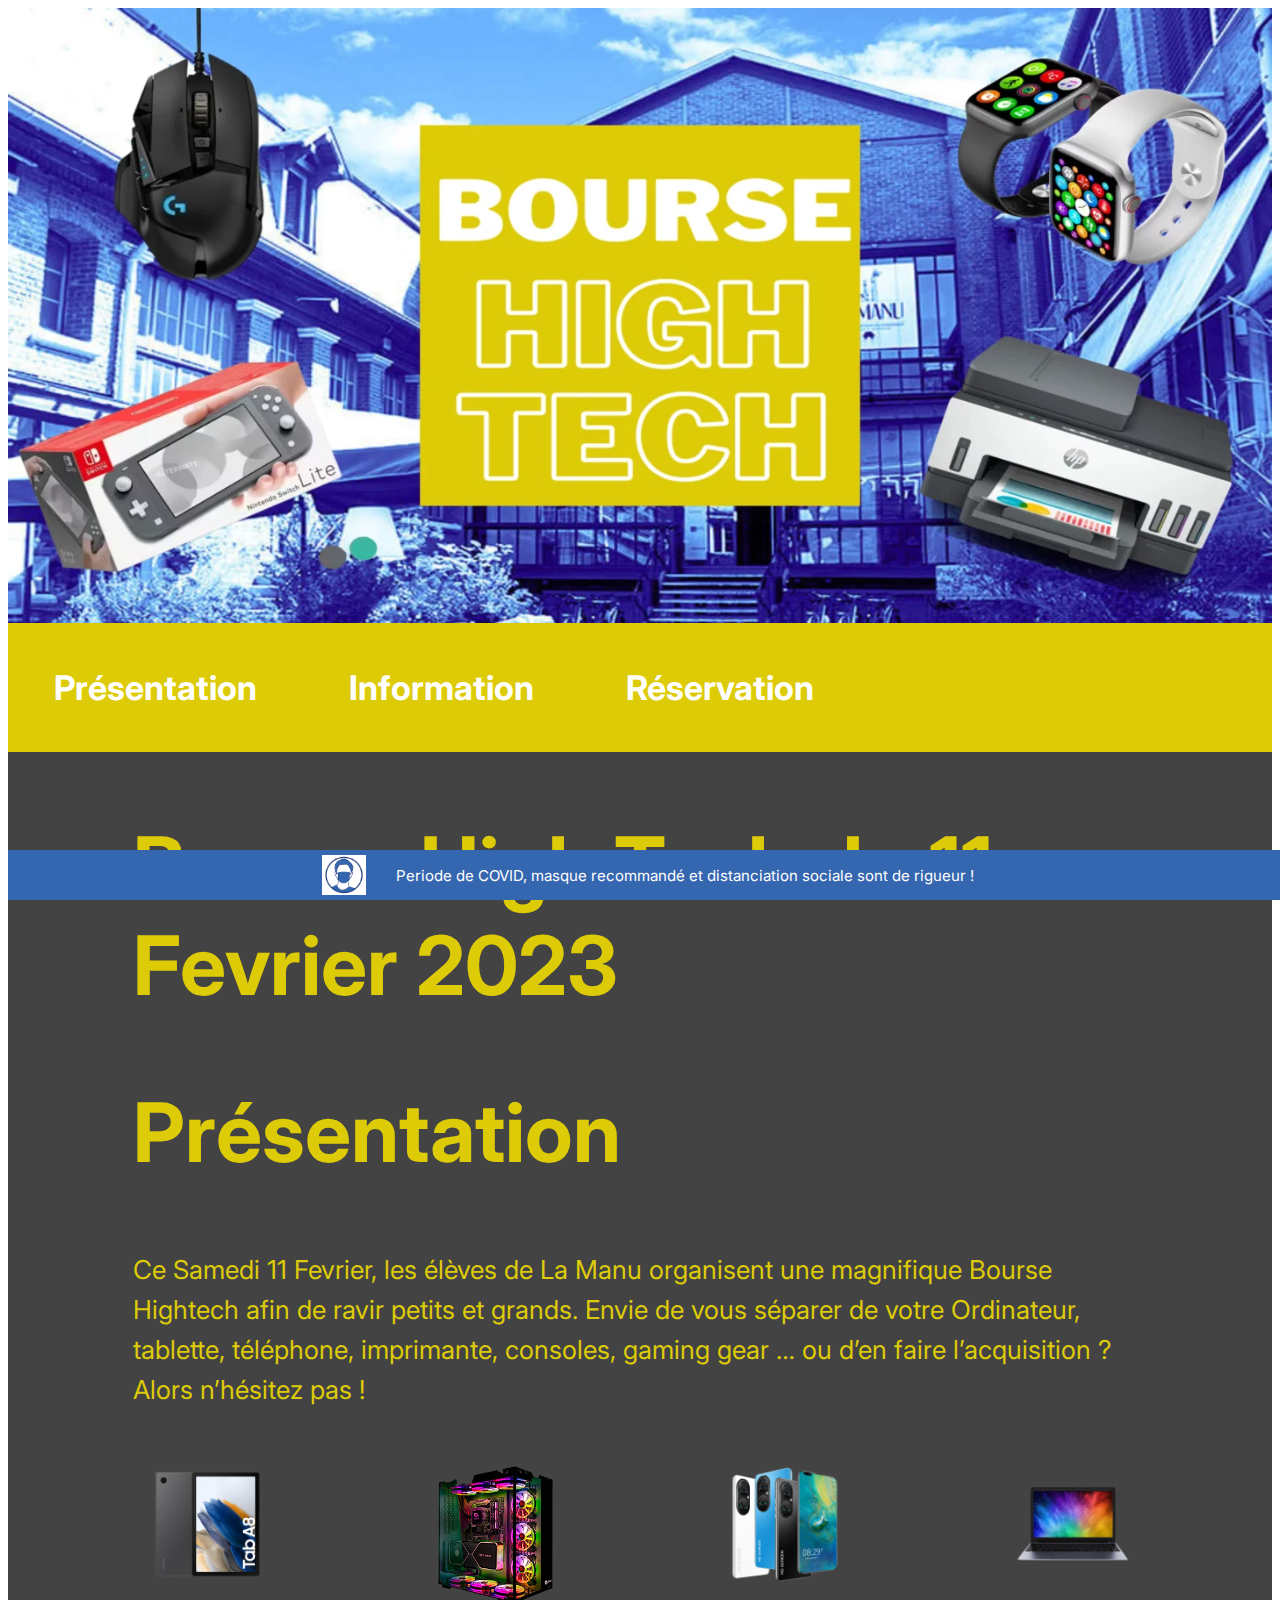
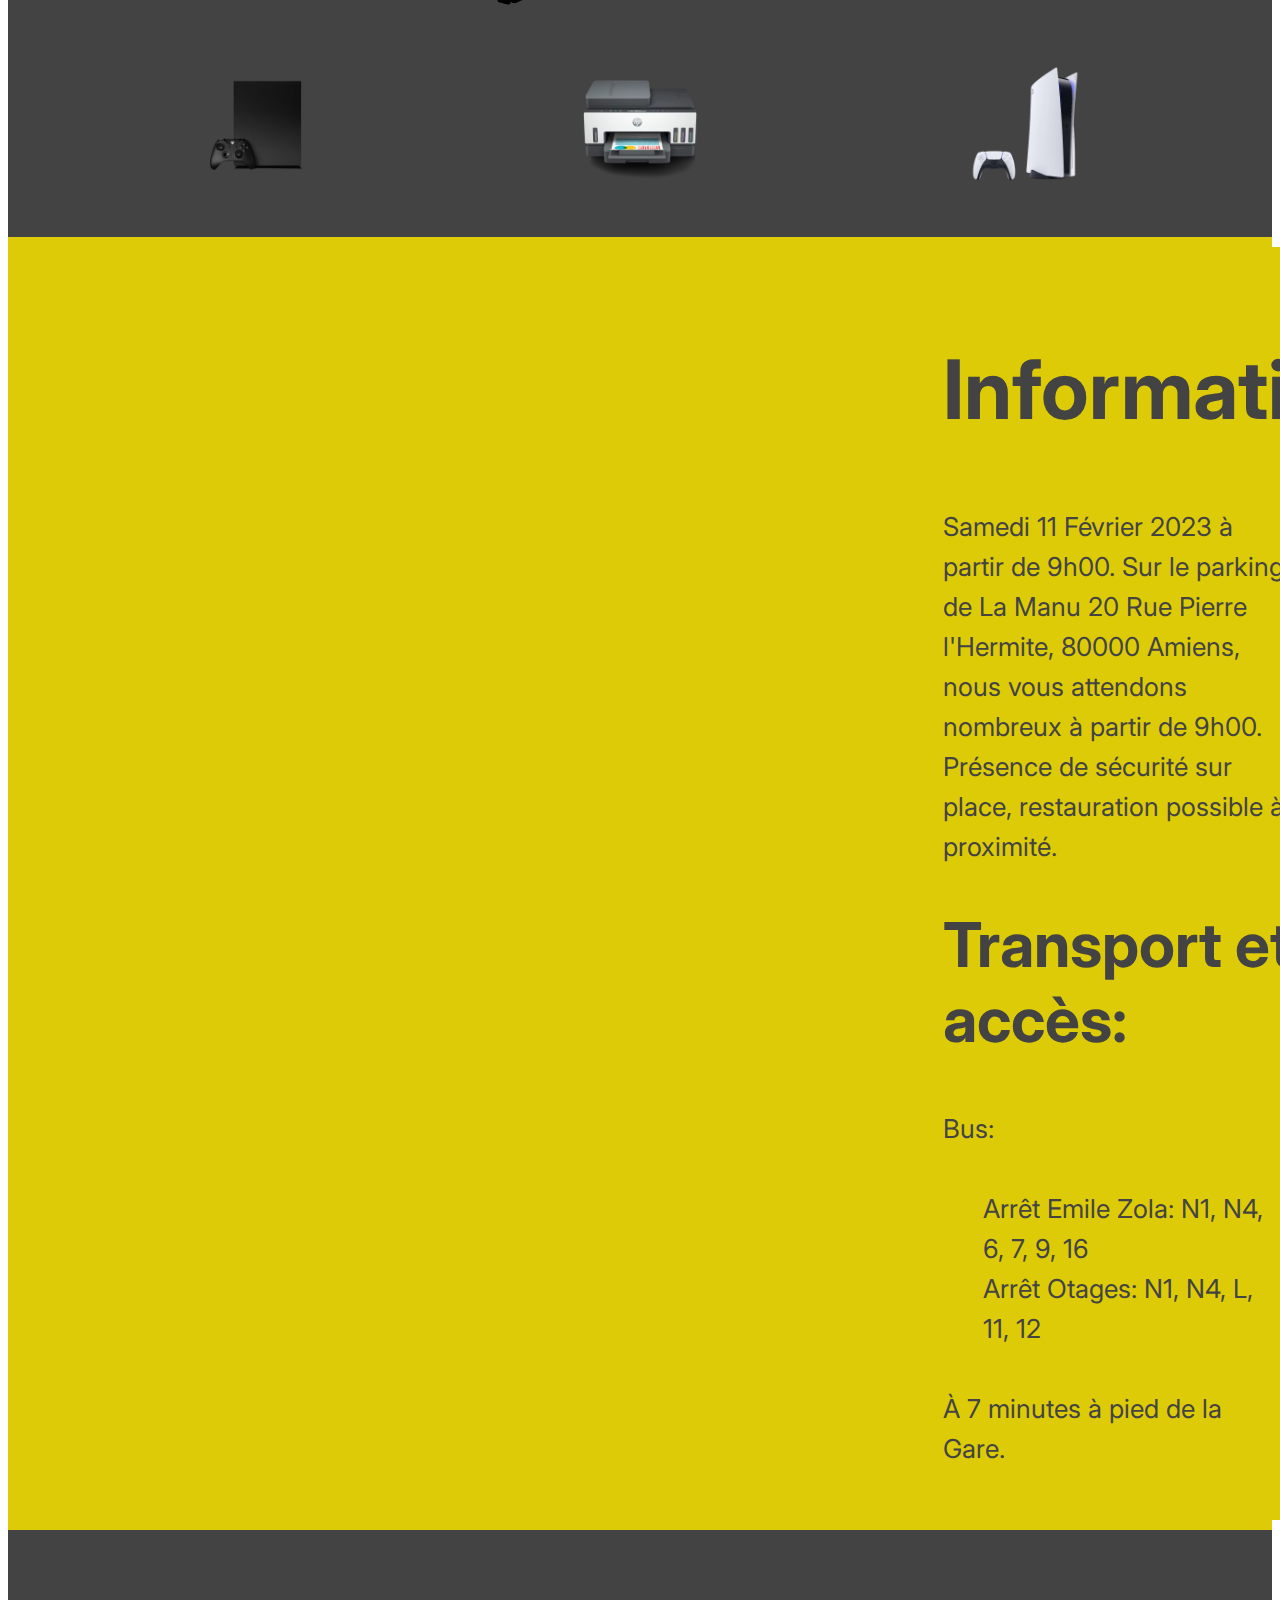
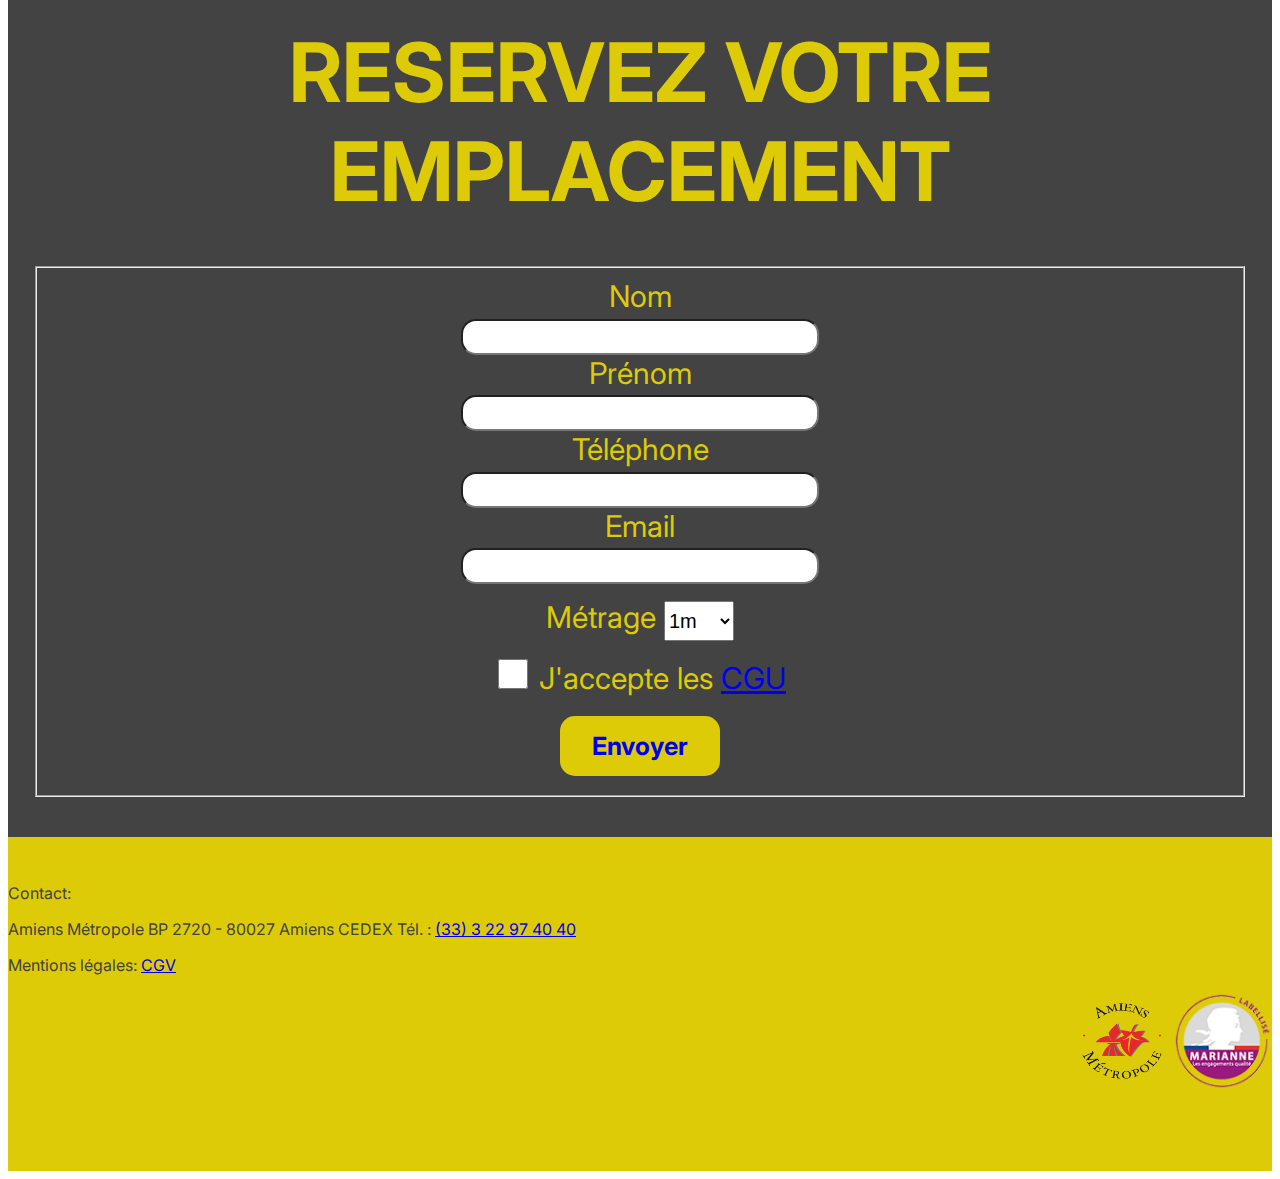
==== commit 56531961: "H1 en H2 + new H1" ====
--- a/index.html
+++ b/index.html
@@ -41,7 +41,8 @@
     <!-- Début de la Div présentantion -->
         <div>
             <div class="padding yellow bGrey">
-                <h1 class="tittle" id="Présentation" >Présentation</h1>
+                <h1 class="tittle1"> Bourse High Tech du 11 Fevrier 2023</h1>
+                <h2 class="tittle" id="Présentation" >Présentation</h2>
                 <p class="texte">Ce Samedi 11 Fevrier, les élèves de La Manu organisent une magnifique Bourse Hightech afin de ravir petits et grands. Envie de vous séparer de votre Ordinateur, tablette, téléphone, imprimante, consoles, gaming gear … ou d’en faire l’acquisition ? Alors n’hésitez pas !</p>
             <div>
                     <div class="photoVitrine">
@@ -66,7 +67,7 @@
             </div>
             <div class="padding bYellow gray">
                 <div>
-                    <h1 class="tittle" id="Information">Information</h1>
+                    <h2 class="tittle" id="Information">Information</h2>
                     <p class="texte">Samedi 11 Février 2023 à partir de 9h00.
                     Sur le parking de La Manu 20 Rue Pierre l'Hermite, 80000 Amiens, nous vous attendons nombreux à partir de 9h00. Présence de sécurité sur place, restauration possible à proximité.</p>
                     <h2 class="tittle2">Transport et accès:</h2>
@@ -83,7 +84,7 @@
 
         <!-- Début du formulaire de réservation -->
         <Div class="padding yellow bGrey ">
-            <h1 class="lastTittle" id="RESERVEZ VOTRE EMPLACEMENT" >RESERVEZ VOTRE EMPLACEMENT</h1>
+            <h2 class="lastTittle" id="RESERVEZ VOTRE EMPLACEMENT" >RESERVEZ VOTRE EMPLACEMENT</h2>
             <div class="formu">
                 <form>
                     <fieldset>
@@ -147,6 +148,7 @@
         <p>Amiens Métropole
             BP 2720 - 80027 Amiens CEDEX
             Tél. : <a href="tel:+33322974040">(33) 3 22 97 40 40</a>
+            <p>Mentions légales: <a href="mentionsLegals.html"> CGV</a>  </p>
         <div class="logo">
         <!-- Image logo Amiens -->
         <img  class="topImg" src="assets/img/LogoAmiensMetropole.png" alt="Logo Amiens Metropole">
@@ -156,7 +158,6 @@
     </div>
         <!-- Code copyright -->
         <!-- Partie mentions légales -->
-        <p>Mentions légales: <a href="mentionsLegals.html"> CGV</a>  </p>
     </footer>
 <!-- Fin du footer -->
 </div>
--- a/assets/css/style.css
+++ b/assets/css/style.css
@@ -78,7 +78,6 @@
 .photoPrez{
     height: 10%;
     width: 10%;
-    /* margin-right: 30px; */
 }
 
 .photoVitrine{
@@ -216,4 +215,10 @@
 .padFoot{
     padding-top: 30px;
     padding-bottom: 80px;
+}
+.tittle1{
+    font-size: 82px;
+    margin-top: 40px;
+    margin-left: 100px;
+    margin-bottom: 20px;
 }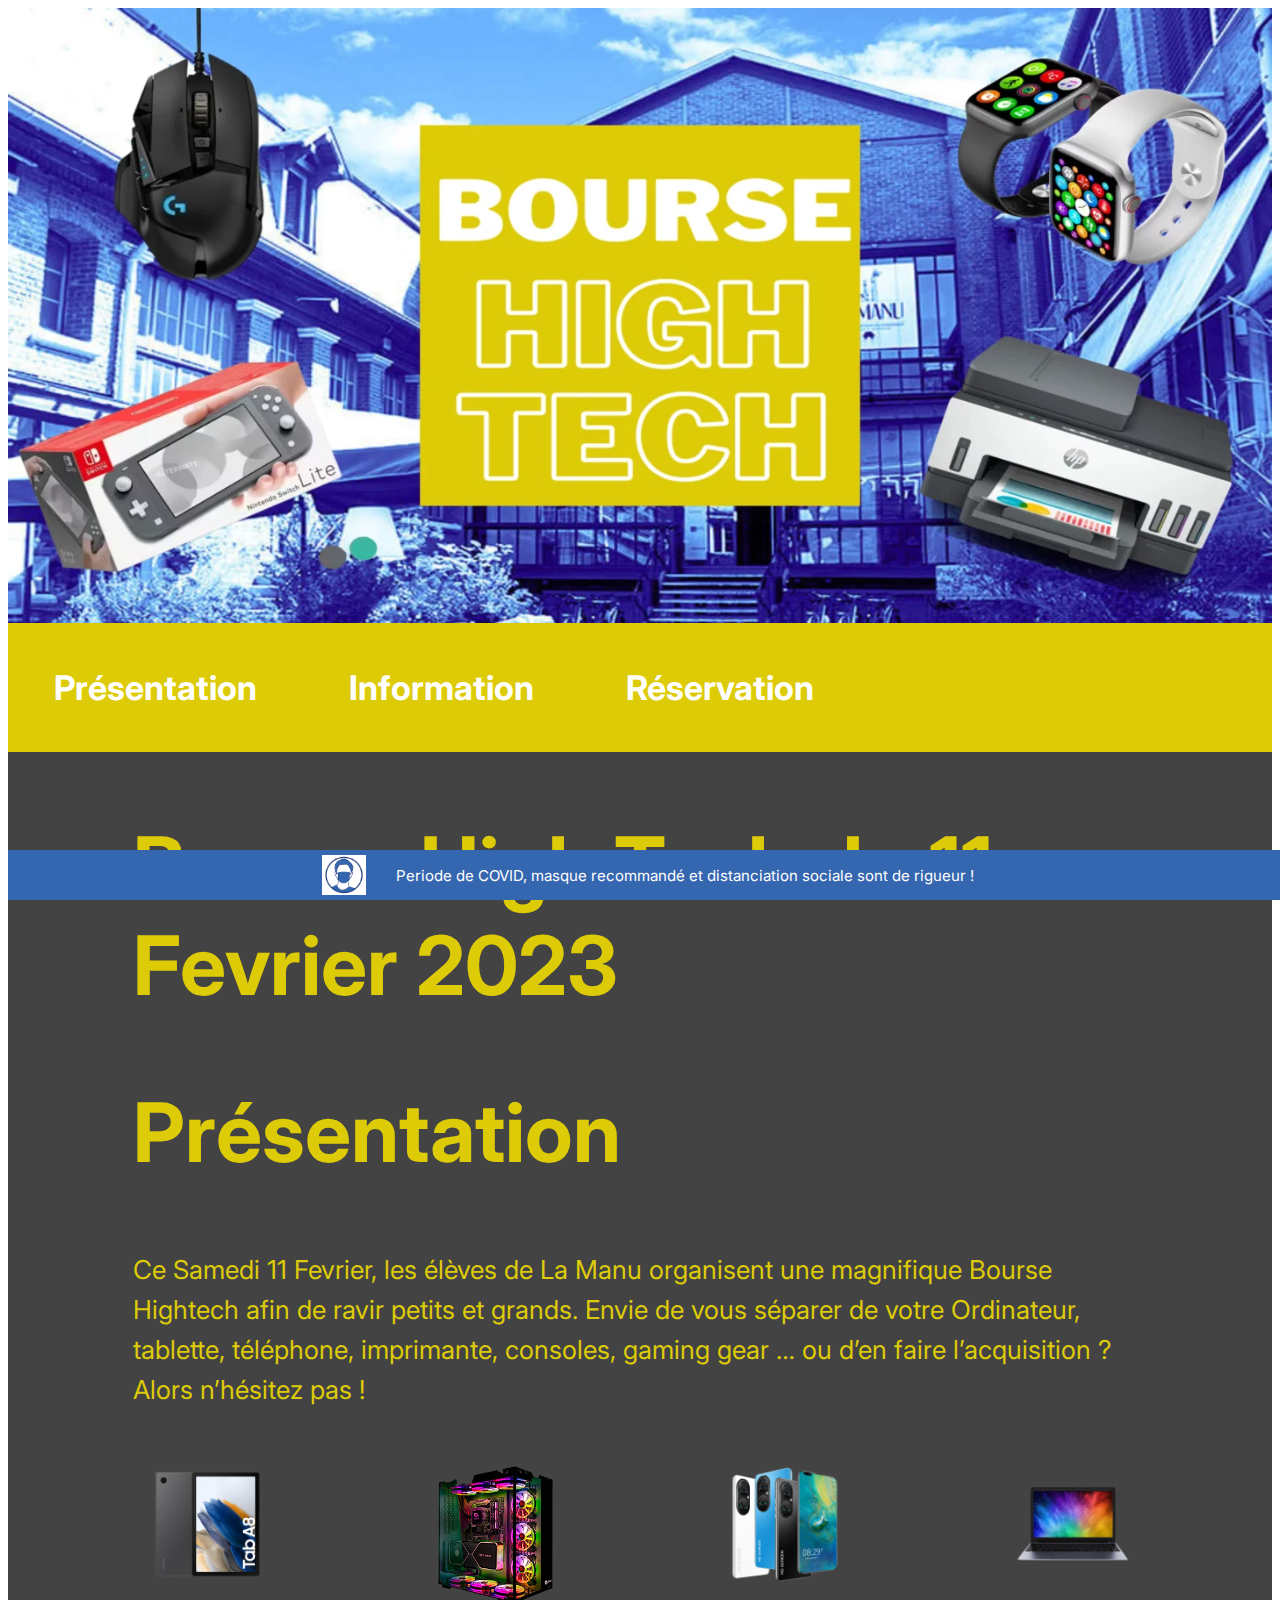
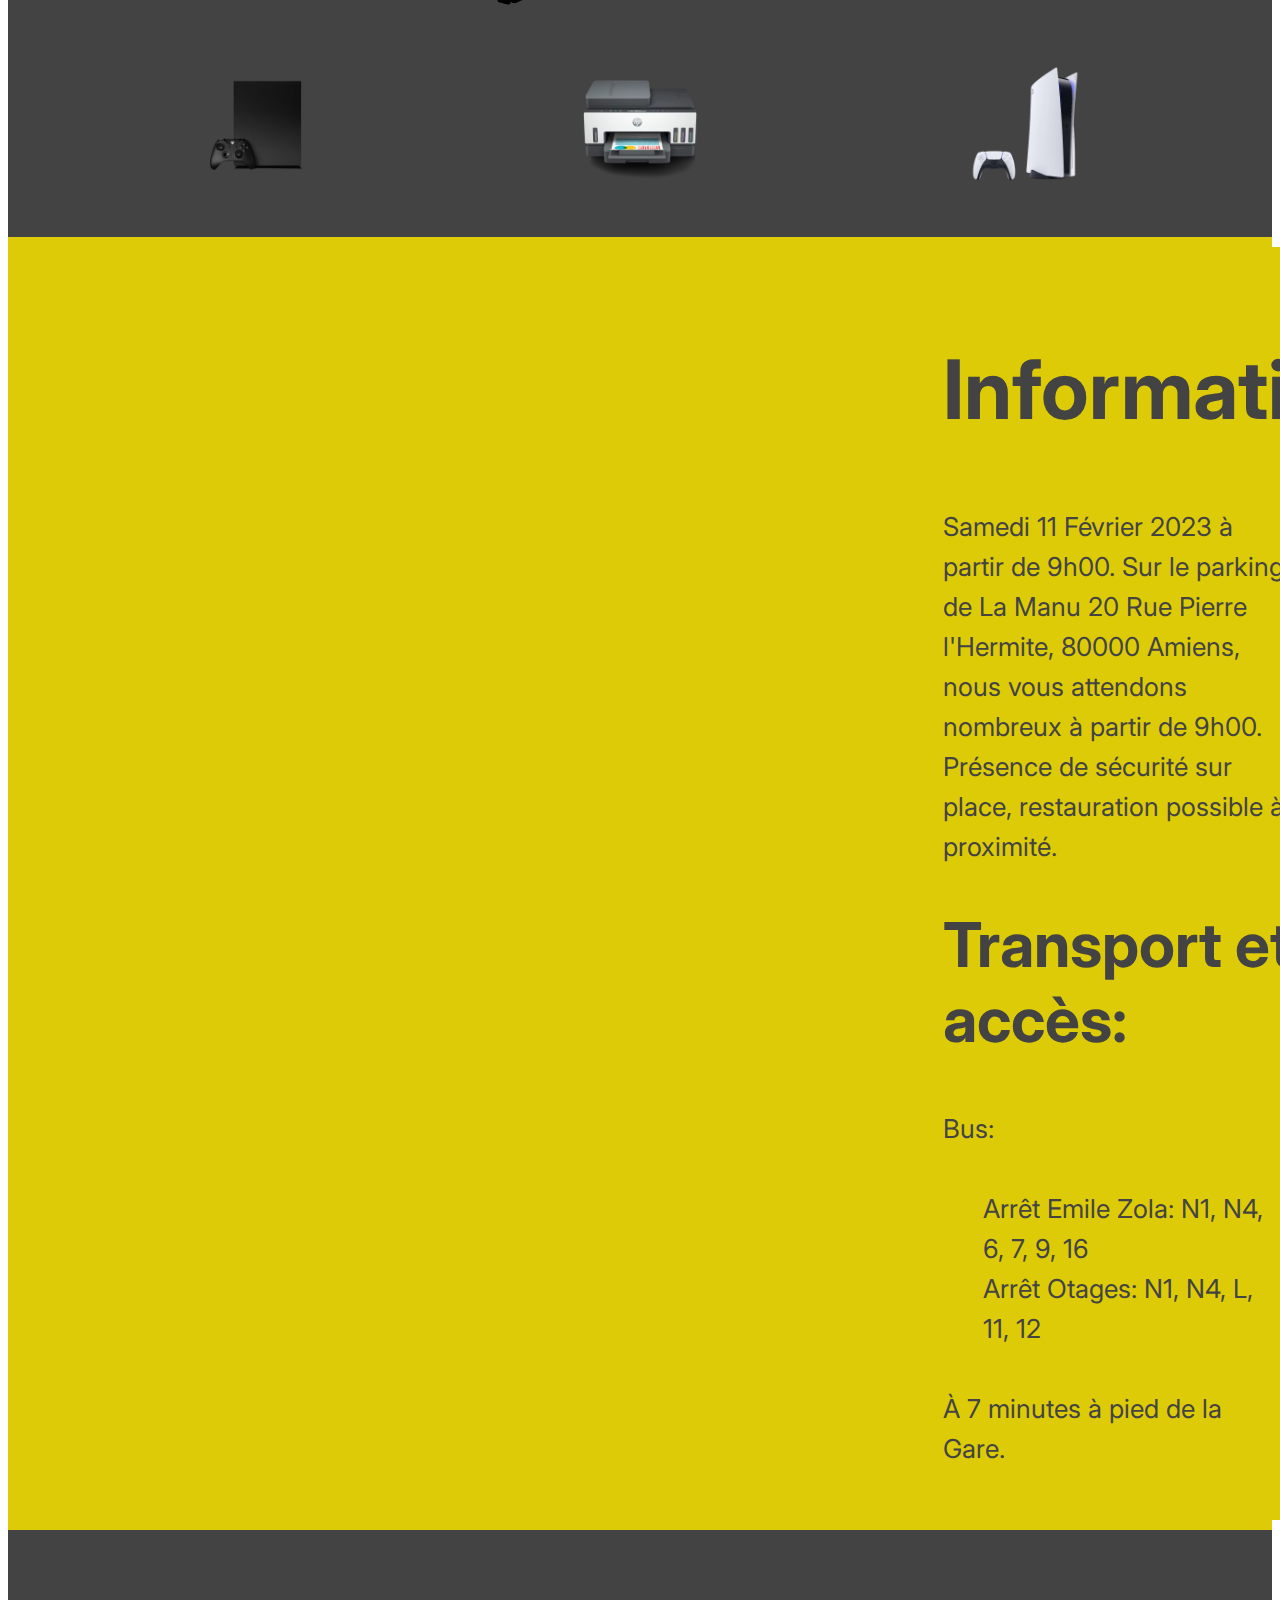
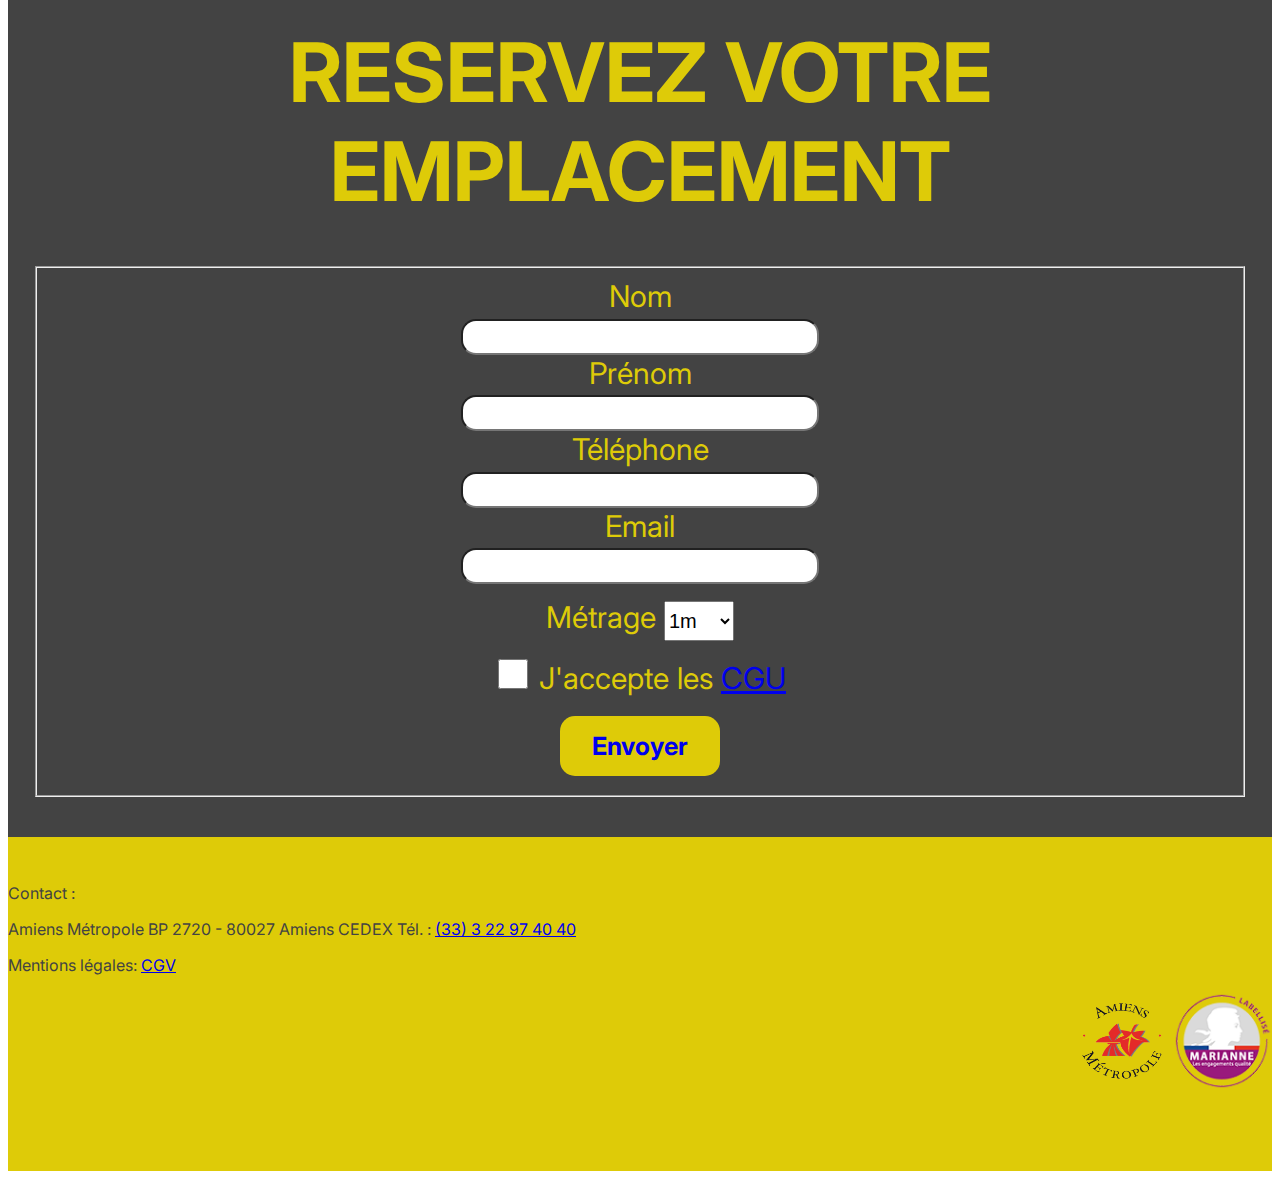
==== commit aa4c83cc: "Merge Dev" ====
--- a/index.html
+++ b/index.html
@@ -144,7 +144,7 @@
     <!-- Début du footer  -->
     <footer class="padFoot gray bYellow" >
         <!-- Partie contact -->
-        <p>Contact:</p>
+        <p>Contact :</p>
         <p>Amiens Métropole
             BP 2720 - 80027 Amiens CEDEX
             Tél. : <a href="tel:+33322974040">(33) 3 22 97 40 40</a>
